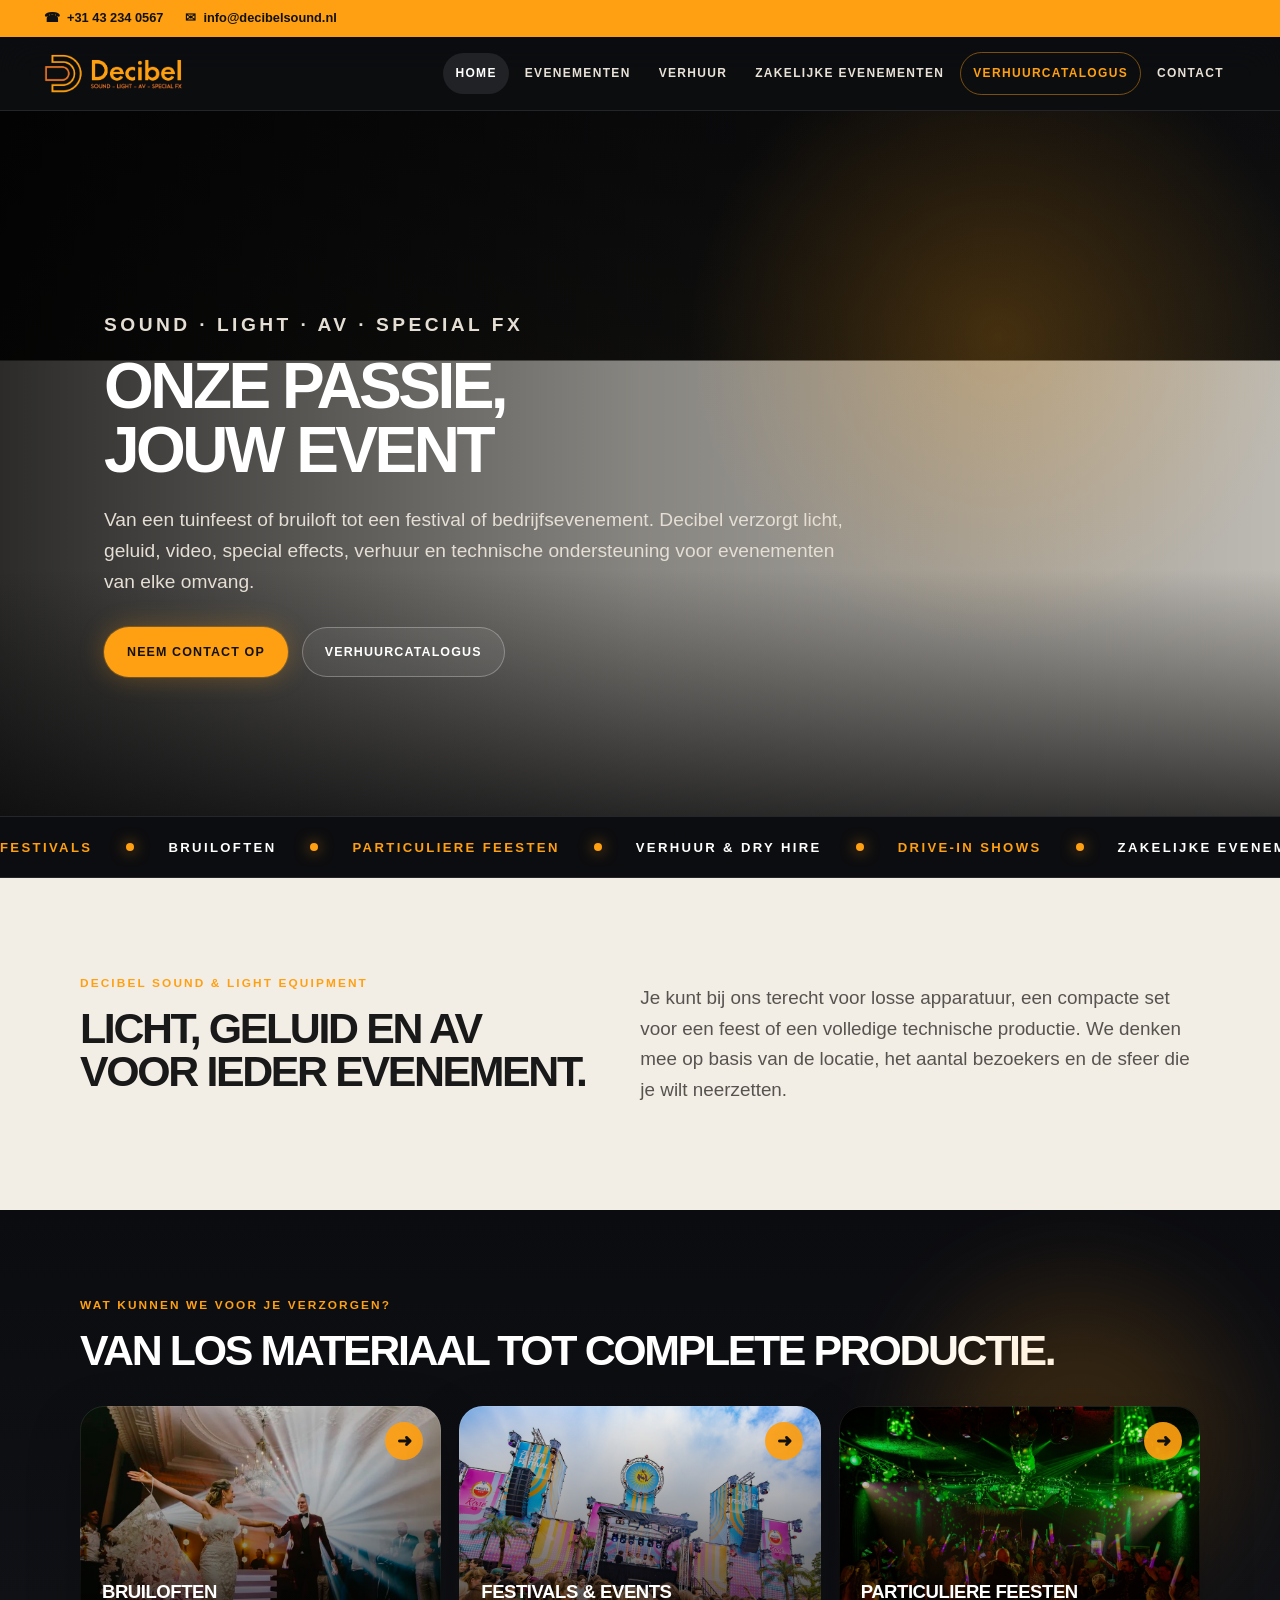
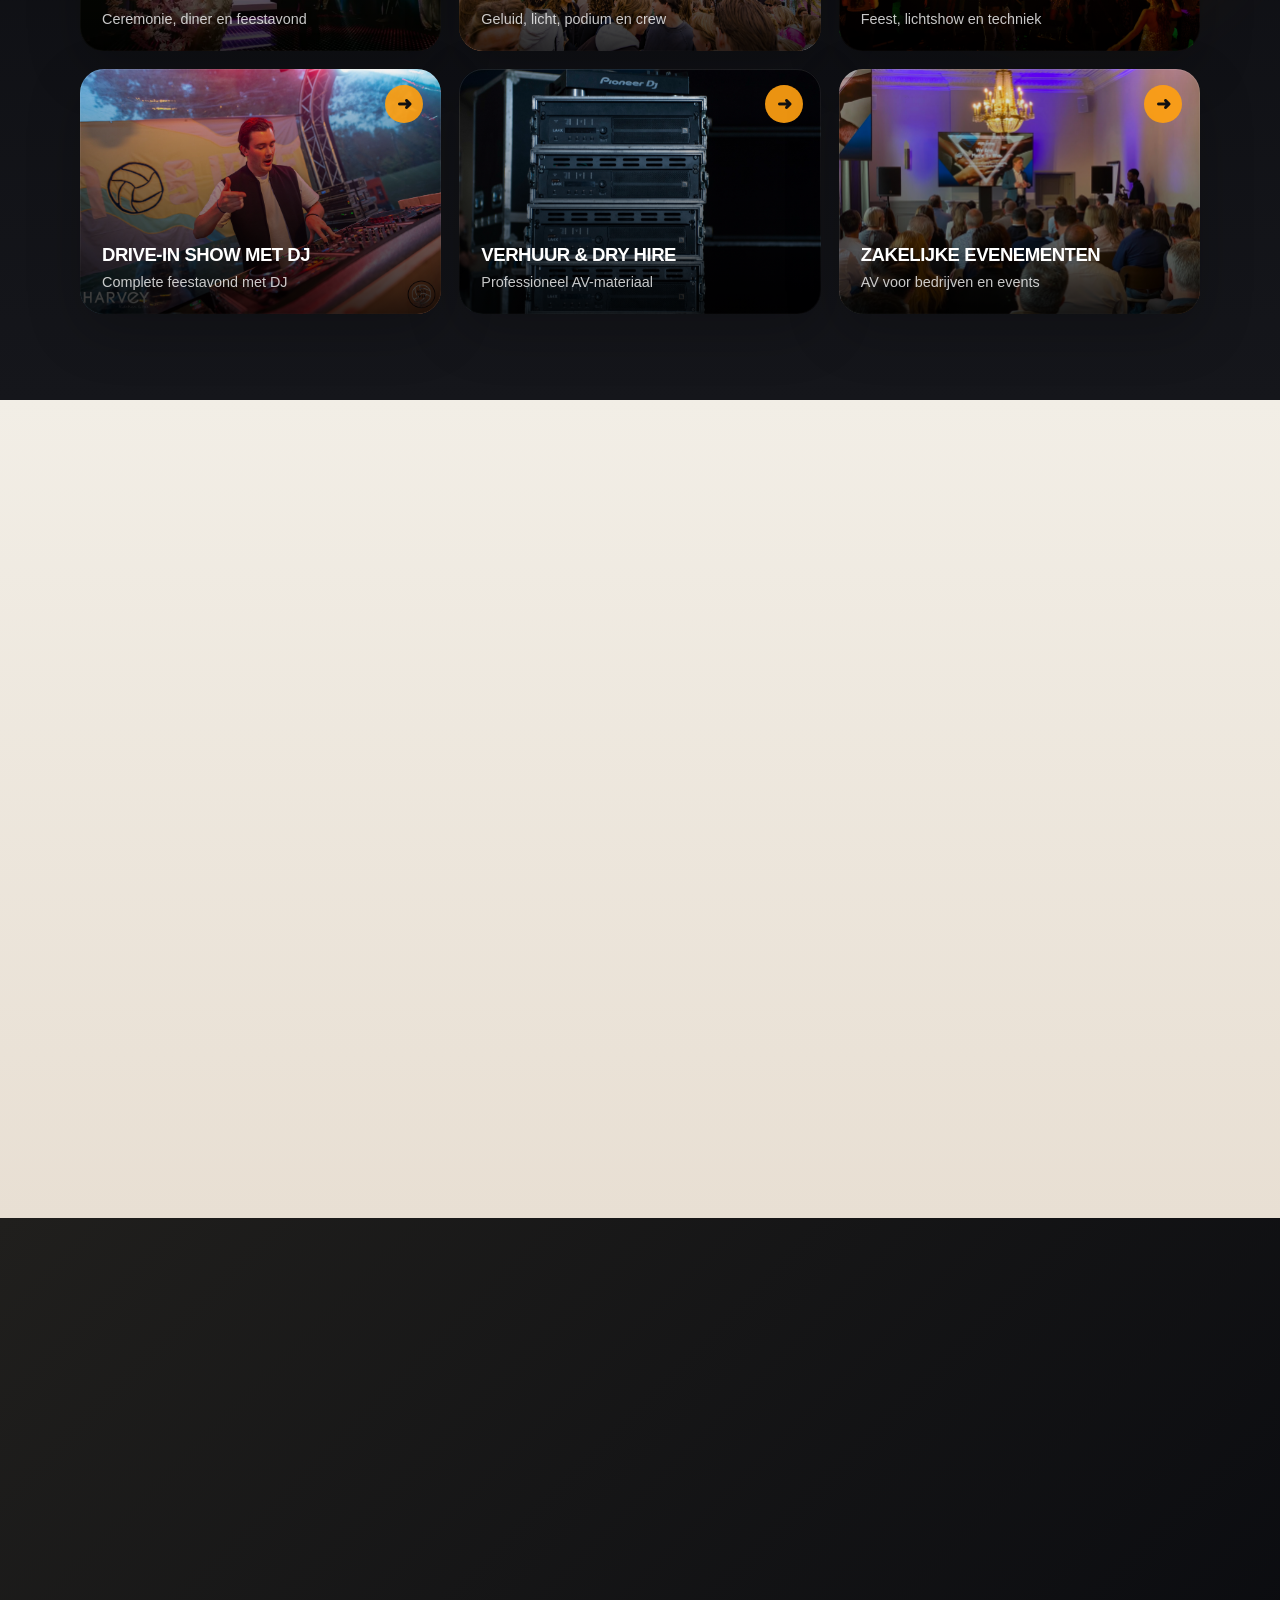
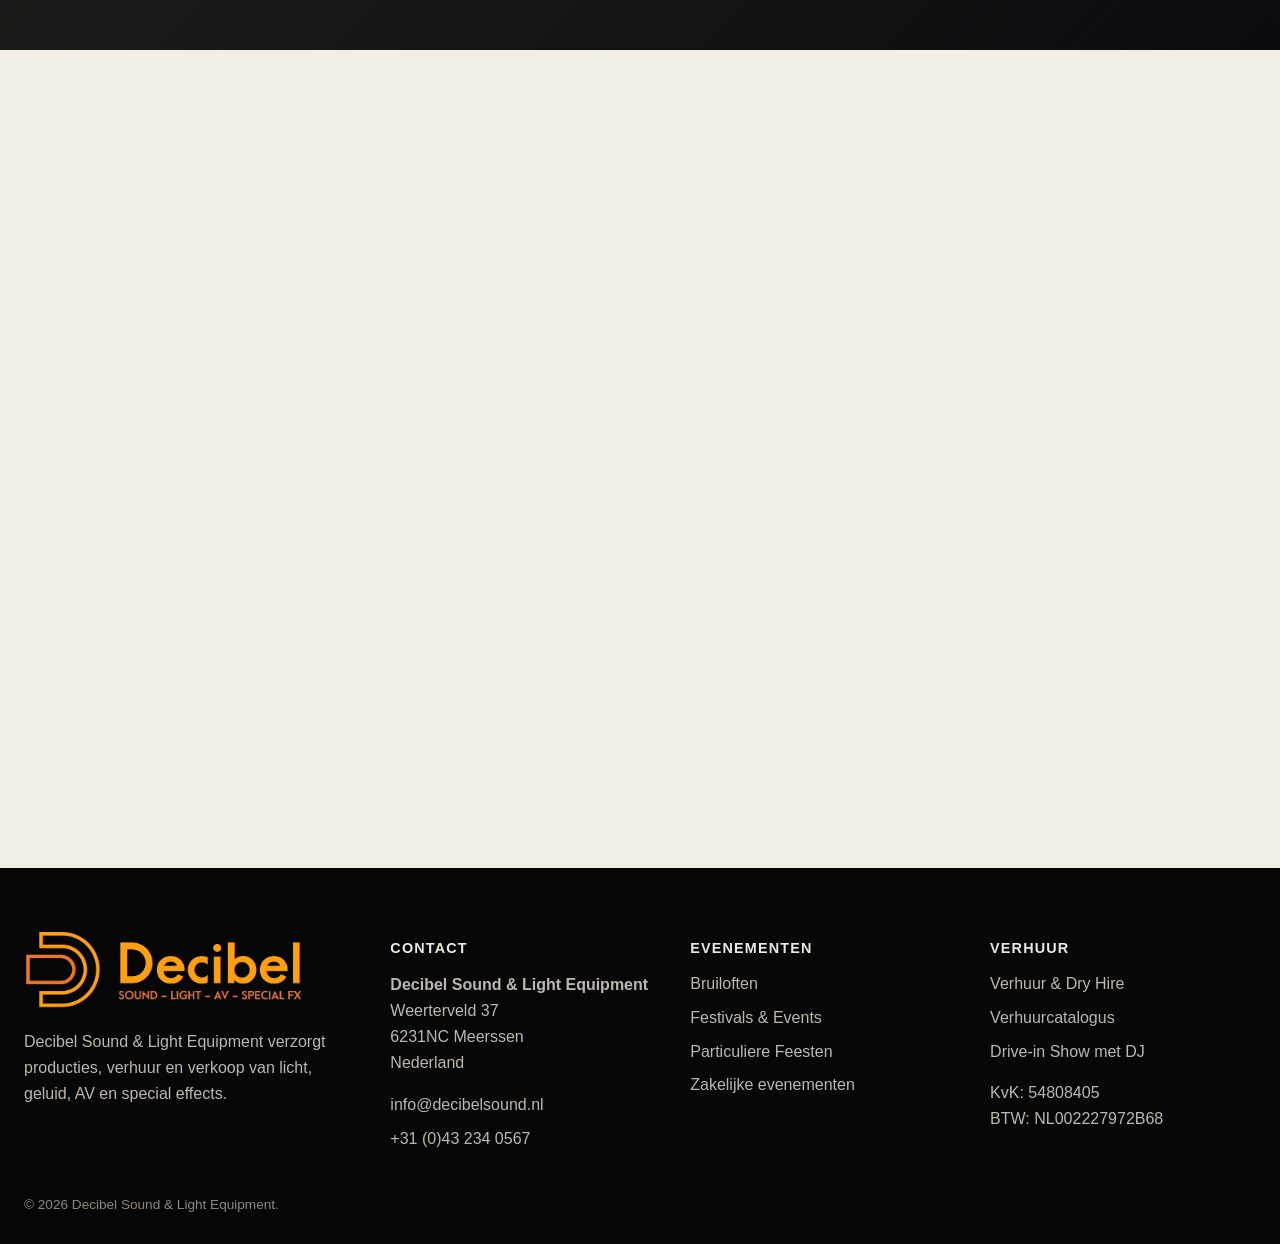
==== index.html @ 5e5b0d8e "Add files via upload" ====
<!doctype html><html lang="nl"><head><meta charset="utf-8"><meta name="viewport" content="width=device-width, initial-scale=1"><title>Decibel Sound & Light Equipment | Licht, geluid & events</title><meta name="description" content="Licht, geluid, AV, verhuur en special effects voor festivals, bruiloften en evenementen in Limburg."><link rel="icon" href="favicon.ico" sizes="any"><link rel="icon" type="image/png" sizes="32x32" href="favicon-32x32.png"><link rel="apple-touch-icon" sizes="180x180" href="apple-touch-icon.png"><link rel="stylesheet" href="style.css"></head><body><div class="topbar"><div><a href="tel:+31432340567" aria-label="Bel Decibel"><span aria-hidden="true">☎</span><span>+31 43 234 0567</span></a><a href="mailto:info@decibelsound.nl" aria-label="Mail Decibel"><span aria-hidden="true">✉</span><span>info@decibelsound.nl</span></a></div></div><header class="nav"><div class="nav-inner"><a class="brand" href="index.html"><img src="assets/decibel-logo.png" alt="Decibel Sound & Light Equipment"></a><button class="mobile-toggle" aria-label="Menu">Menu</button><nav class="menu"><a class="active" href="index.html">Home</a><div class="drop"><button class="dropbtn">Evenementen</button><div class="dropdown"><a href="bruiloften.html">Bruiloften</a><a href="festivals-events.html">Festivals & Events</a><a href="particuliere-feesten.html">Particuliere Feesten</a><a href="drive-in-show-met-dj.html">Drive-in Show met DJ</a></div></div><a class="" href="verhuur.html">Verhuur</a><a href="https://decibelcorporate.nl/">Zakelijke evenementen</a><a class="catalog-link" href="verhuurcatalogus.html">Verhuurcatalogus</a><a class="" href="contact.html">Contact</a></nav></div></header><main><section class="hero" style="--hero:url('https://static.wixstatic.com/media/d2bfa4_7c4964d571e242ed88d4030052ed0861~mv2.jpg/v1/fill/w_1600,h_1000,al_c,q_85/d2bfa4_7c4964d571e242ed88d4030052ed0861~mv2.jpg')"><div class="hero-inner reveal"><p class="eyebrow">Sound · Light · AV · Special FX</p><h1>Onze passie,<br>jouw event</h1><p>Van een tuinfeest of bruiloft tot een festival of bedrijfsevenement. Decibel verzorgt licht, geluid, video, special effects, verhuur en technische ondersteuning voor evenementen van elke omvang.</p><div class="cta-row"><a class="btn glow" href="contact.html#contactformulier">Neem contact op</a><a class="btn ghost" href="verhuurcatalogus.html">Verhuurcatalogus</a></div></div></section>
<div class="ticker"><div class="ticker-track"><div class="ticker-group"><span>Festivals</span><span>Bruiloften</span><span>Particuliere feesten</span><span>Verhuur & Dry Hire</span><span>Drive-in shows</span><span>Zakelijke evenementen</span><span>Special FX</span><span>Festivals</span><span>Bruiloften</span><span>Particuliere feesten</span></div><div class="ticker-group" aria-hidden="true"><span>Festivals</span><span>Bruiloften</span><span>Particuliere feesten</span><span>Verhuur & Dry Hire</span><span>Drive-in shows</span><span>Zakelijke evenementen</span><span>Special FX</span><span>Festivals</span><span>Bruiloften</span><span>Particuliere feesten</span></div></div></div>
<section class="section intro-section"><div class="wrap split reveal"><div><p class="kicker">Decibel Sound & Light Equipment</p><h2>Licht, geluid en AV voor ieder evenement.</h2></div><div><p class="lead">Je kunt bij ons terecht voor losse apparatuur, een compacte set voor een feest of een volledige technische productie. We denken mee op basis van de locatie, het aantal bezoekers en de sfeer die je wilt neerzetten.</p></div></div></section>
<section class="section dark-panel"><div class="ambient-orb orb-a"></div><div class="wrap"><p class="kicker reveal">Wat kunnen we voor je verzorgen?</p><h2 class="reveal">Van los materiaal tot complete productie.</h2><div class="image-card-grid">
<a class="image-nav-card reveal" href="bruiloften.html" style="--img:url('assets/card-bruiloften.jpeg')"><span>Bruiloften</span><small>Ceremonie, diner en feestavond</small></a>
<a class="image-nav-card reveal" href="festivals-events.html" style="--img:url('assets/card-festivals.jpg')"><span>Festivals & Events</span><small>Geluid, licht, podium en crew</small></a>
<a class="image-nav-card reveal" href="particuliere-feesten.html" style="--img:url('assets/card-particulier.jpg')"><span>Particuliere feesten</span><small>Feest, lichtshow en techniek</small></a>
<a class="image-nav-card reveal" href="drive-in-show-met-dj.html" style="--img:url('assets/card-drivein.jpeg')"><span>Drive-in show met DJ</span><small>Complete feestavond met DJ</small></a>
<a class="image-nav-card reveal" href="verhuur.html" style="--img:url('assets/card-verhuur.jpg')"><span>Verhuur & Dry Hire</span><small>Professioneel AV-materiaal</small></a>
<a class="image-nav-card reveal" href="https://decibelcorporate.nl/" style="--img:url('assets/card-corporate.jpeg')"><span>Zakelijke evenementen</span><small>AV voor bedrijven en events</small></a>
</div></div></section>
<section class="section brand-section"><div class="wrap reveal"><p class="kicker">Professionele apparatuur</p><h2>Professioneel materiaal van vertrouwde merken.</h2><p class="brand-intro">We werken met apparatuur van merken die zich dagelijks bewijzen in verhuur, liveproducties en evenementen. Betrouwbaar materiaal, netjes onderhouden en afgestemd op de toepassing.</p><div class="logo-cloud">
<div class="brand-logo tier-1"><img src="assets/logo-lacoustics.svg" alt="L-Acoustics"></div>
<div class="brand-logo tier-1"><img src="assets/logo-shure-clean.png" alt="Shure"></div>
<div class="brand-logo tier-1"><img src="assets/logo-midas-clean.png" alt="Midas"></div>
<div class="brand-logo tier-1"><img src="assets/logo-ma-clean.png" alt="MA Lighting"></div>
<div class="brand-logo tier-1"><img src="assets/logo-claypaky-clean.png" alt="Clay Paky"></div>
<div class="brand-logo tier-1"><img src="assets/logo-pioneer-clean.png" alt="Pioneer DJ"></div>
<div class="brand-logo"><img src="assets/logo-sennheiser-clean.png" alt="Sennheiser"></div>
<div class="brand-logo"><img src="assets/logo-qsc-clean.png" alt="QSC"></div>
<div class="brand-logo"><img src="assets/logo-rgblink-clean.png" alt="RGBlink"></div>
<div class="brand-logo"><img src="assets/logo-infinity-clean.png" alt="Infinity"></div>
<div class="brand-logo"><img src="assets/logo-prolyte-clean.png" alt="Prolyte"></div>
<div class="brand-logo"><img src="assets/logo-neutrik-clean.png" alt="Neutrik"></div>
<div class="brand-logo"><img src="assets/logo-km-clean.png" alt="König & Meyer"></div>
<div class="brand-logo"><img src="assets/logo-guil-clean.png" alt="GUIL"></div>
<div class="brand-logo"><img src="assets/logo-verity-clean.png" alt="Verity Audio"></div>
<div class="brand-logo"><img src="assets/logo-dpa-clean.png" alt="DPA Microphones"></div>
</div></div></section>
<section class="section catalogue-band" id="catalogus"><div class="wrap catalogue-card reveal"><div><p class="kicker">Verhuurcatalogus</p><h2>Bekijk ons volledige assortiment.</h2><p>In onze verhuurcatalogus vind je een overzicht van onze apparatuur. Zoek gericht naar het materiaal dat je nodig hebt of neem contact met ons op voor advies en beschikbaarheid.</p></div><a class="btn glow" href="verhuurcatalogus.html">Naar de catalogus</a></div></section>
<section class="section faq-home-section"><div class="wrap"><p class="kicker reveal">Veelgestelde vragen</p><h2 class="reveal">Snel duidelijk.</h2><div class="faq reveal"><details><summary>Leveren jullie alleen materiaal of ook complete producties?</summary><p>Allebei. Je kunt losse apparatuur huren, maar we verzorgen ook complete producties inclusief transport, opbouw, afbouw en technici.</p></details><details><summary>Doen jullie ook zakelijke evenementen?</summary><p>Ja. Voor congressen, bedrijfsevents, presentaties en beurzen verwijzen we via de navigatie direct door naar Decibel Corporate.</p></details><details><summary>Kan ik ook een offerte krijgen voor een kleiner feest?</summary><p>Ja. Van kleine privéfeesten tot grotere festivals: we denken mee op basis van locatie, aantal gasten, sfeer en budget.</p></details></div></div></section>
<section class="section cta-dark"><div class="wrap cta-inner reveal"><div><h2>Binnenkort een event?</h2><p>Neem vrijblijvend contact op, dan bespreken we samen uw ideeën.</p></div><a class="btn glow" href="contact.html#contactformulier">Offerte aanvragen</a></div></section></main><footer class="footer"><div class="footer-grid"><div><img src="assets/decibel-logo.png" alt="Decibel" class="footer-logo"><p>Decibel Sound & Light Equipment verzorgt producties, verhuur en verkoop van licht, geluid, AV en special effects.</p></div><div><h3>Contact</h3><p><strong>Decibel Sound & Light Equipment</strong><br>Weerterveld 37<br>6231NC Meerssen<br>Nederland</p><a href="mailto:info@decibelsound.nl">info@decibelsound.nl</a><a href="tel:+31432340567">+31 (0)43 234 0567</a></div><div><h3>Evenementen</h3><a href="bruiloften.html">Bruiloften</a><a href="festivals-events.html">Festivals & Events</a><a href="particuliere-feesten.html">Particuliere Feesten</a><a href="https://decibelcorporate.nl/">Zakelijke evenementen</a></div><div><h3>Verhuur</h3><a href="verhuur.html">Verhuur & Dry Hire</a><a href="verhuurcatalogus.html">Verhuurcatalogus</a><a href="drive-in-show-met-dj.html">Drive-in Show met DJ</a><p>KvK: 54808405<br>BTW: NL002227972B68</p></div></div><div class="footer-bottom">© 2026 Decibel Sound & Light Equipment.</div></footer><script src="script.js"></script></body></html>
---- style.css ----
:root{--orange:#ffa012;--dark:#07080b;--dark2:#111217;--panel:#17191f;--ink:#f7f4ee;--text:#191919;--muted:#b9b3aa;--muted-dark:#57534f;--paper:#f2eee6;--warm:#e8dfd3;--white:#fff;--line:rgba(255,255,255,.12);--line-dark:rgba(0,0,0,.12);--max:1120px;--wide:1240px;--radius:26px;--shadow:0 28px 80px rgba(0,0,0,.28);--font:Futura,"Avenir Next",Montserrat,Arial,sans-serif}*{box-sizing:border-box}html{scroll-behavior:smooth}body{margin:0;font-family:var(--font);font-size:16px;line-height:1.62;background:linear-gradient(180deg,#0b0c10 0,#191816 360px,#f2eee6 361px);color:var(--text);-webkit-font-smoothing:antialiased}a{color:inherit;text-decoration:none}img{max-width:100%;display:block}svg{width:24px;height:24px;fill:none;stroke:currentColor;stroke-width:1.9;stroke-linecap:round;stroke-linejoin:round}.topbar{background:var(--orange);color:#111;font-family:var(--font);font-size:.8rem}.topbar>div{max-width:var(--wide);margin:auto;padding:8px 24px;display:flex;justify-content:flex-start;align-items:center;gap:22px}.topbar a{display:inline-flex;align-items:center;gap:7px;color:#111;font-weight:700}.topbar a:hover{text-decoration:underline}.nav{position:sticky;top:0;z-index:50;background:rgba(12,13,16,.86);backdrop-filter:blur(18px);border-bottom:1px solid rgba(255,255,255,.1)}.nav-inner{max-width:var(--wide);margin:auto;padding:15px 24px;display:flex;align-items:center;justify-content:space-between;gap:22px}.brand img{height:42px;width:auto}.menu{display:flex;align-items:center;gap:4px}.menu a,.dropbtn{font-family:var(--font);font-size:.75rem;text-transform:uppercase;letter-spacing:.11em;font-weight:800;color:#e9e2d8;padding:11px 12px;border-radius:999px;background:transparent;border:0;cursor:pointer}.menu a:hover,.menu a.active,.drop:hover .dropbtn{background:rgba(255,255,255,.09);color:#fff}.catalog-link{border:1px solid rgba(255,160,18,.45)!important;color:var(--orange)!important}.drop{position:relative}.dropdown{position:absolute;top:44px;right:0;min-width:260px;padding:10px;background:#101116;border:1px solid rgba(255,255,255,.12);border-radius:18px;box-shadow:var(--shadow);opacity:0;visibility:hidden;transform:translateY(8px);transition:.22s ease}.drop:hover .dropdown{opacity:1;visibility:visible;transform:translateY(0)}.dropdown a{display:block;text-transform:none;letter-spacing:0;font-size:.95rem;color:#f7f4ee}.mobile-toggle{display:none}.hero,.page-hero{position:relative;color:#fff;background:linear-gradient(90deg,rgba(0,0,0,.82),rgba(0,0,0,.44),rgba(0,0,0,.22)),var(--hero);background-size:cover;background-position:center;overflow:hidden}.hero{min-height:705px;display:flex;align-items:end}.page-hero{padding:168px 24px 100px}.hero:after,.page-hero:after{content:"";position:absolute;inset:0;background:radial-gradient(circle at 78% 32%,rgba(255,160,18,.22),transparent 28%),linear-gradient(180deg,transparent 65%,rgba(8,8,9,.76));pointer-events:none}.hero-inner{position:relative;z-index:2;max-width:var(--max);width:100%;margin:auto;padding:145px 24px 86px}.page-hero .hero-inner{padding:0}.eyebrow,.kicker{margin:0 0 14px;color:var(--orange);font-weight:900;text-transform:uppercase;letter-spacing:.18em;font-size:.74rem}.hero h1,.page-hero h1,h2{margin:0 0 22px;line-height:.96;letter-spacing:-.055em;text-transform:uppercase}.hero h1,.page-hero h1{font-size:clamp(3.2rem,7.4vw,6.4rem);max-width:920px}.hero p,.page-hero p{font-size:clamp(1.05rem,1.5vw,1.3rem);max-width:760px;color:#e4ded4}.lead{font-size:1.18rem;color:var(--muted-dark)}h2{font-size:clamp(2.1rem,4.4vw,4.4rem)}h3{line-height:1.1;letter-spacing:-.03em}.cta-row{display:flex;gap:14px;flex-wrap:wrap;margin-top:30px}.btn{position:relative;display:inline-flex;align-items:center;justify-content:center;gap:10px;min-height:50px;padding:0 22px;border-radius:999px;background:var(--orange);color:#111;font-weight:900;font-size:.78rem;text-transform:uppercase;letter-spacing:.09em;border:1px solid transparent;transition:.25s ease;overflow:hidden}.btn:hover{transform:translateY(-2px)}.btn.ghost{background:rgba(255,255,255,.07);color:#fff;border-color:rgba(255,255,255,.28)}.btn.glow{box-shadow:0 0 0 1px rgba(255,160,18,.24),0 0 26px rgba(255,160,18,.28);animation:buttonPulse 3.4s ease-in-out infinite}.btn.glow:before{content:"";position:absolute;inset:-3px;background:linear-gradient(100deg,transparent,rgba(255,255,255,.58),transparent);transform:translateX(-120%);animation:shine 3.8s ease-in-out infinite}.btn.glow>*{position:relative}@keyframes buttonPulse{0%,100%{box-shadow:0 0 0 1px rgba(255,160,18,.25),0 0 22px rgba(255,160,18,.24)}50%{box-shadow:0 0 0 1px rgba(255,160,18,.55),0 0 44px rgba(255,160,18,.48)}}@keyframes shine{0%,35%{transform:translateX(-130%)}60%,100%{transform:translateX(130%)}}.ticker{height:62px;background:#0c0d10;border-block:1px solid rgba(255,255,255,.1);overflow:hidden;display:flex;align-items:center}.ticker-track{display:flex;align-items:center;width:max-content;white-space:nowrap;animation:ticker 40s linear infinite}.ticker-group{display:flex;align-items:center;gap:34px;padding-right:34px}.ticker-track span{display:inline-flex;align-items:center;font-size:.82rem;text-transform:uppercase;letter-spacing:.18em;font-weight:900;color:var(--orange)}.ticker-track span:nth-child(even){color:#fff}.ticker-track span:after{content:"";display:inline-block;width:8px;height:8px;border-radius:50%;background:var(--orange);margin-left:34px;box-shadow:0 0 15px rgba(255,160,18,.75)}@keyframes ticker{to{transform:translateX(-50%)}}.section{padding:86px 24px;position:relative}.wrap{max-width:var(--max);margin:auto}.split{display:grid;grid-template-columns:minmax(0,.95fr) minmax(0,1.05fr);gap:54px;align-items:center}.intro-section{background:var(--paper)}.dark-panel{background:linear-gradient(180deg,#0b0c10,#15161b);color:#fff;overflow:hidden}.dark-panel p:not(.kicker){color:#d4cdc2}.service-grid{display:grid;grid-template-columns:repeat(4,1fr);gap:18px;margin-top:34px}.light-grid{grid-template-columns:repeat(3,1fr)}.icon-card{position:relative;background:rgba(255,255,255,.065);border:1px solid rgba(255,255,255,.12);border-radius:22px;padding:24px;min-height:220px;overflow:hidden;transition:.25s ease}.light-grid .icon-card{background:#fff;color:#171717;border-color:var(--line-dark)}.icon-card:before{content:"";position:absolute;inset:auto 18px 0 18px;height:2px;background:linear-gradient(90deg,transparent,var(--orange),transparent);opacity:.55;transform:translateX(-75%);animation:cardLine 5s ease-in-out infinite}.icon-card:hover{transform:translateY(-5px);border-color:rgba(255,160,18,.42)}@keyframes cardLine{0%,100%{transform:translateX(-85%);opacity:.2}50%{transform:translateX(85%);opacity:.8}}.icon-badge{width:52px;height:52px;border-radius:16px;background:rgba(255,160,18,.12);border:1px solid rgba(255,160,18,.36);display:flex;align-items:center;justify-content:center;color:var(--orange);margin-bottom:22px}.icon-card h3{margin:0 0 12px;font-size:1.22rem;text-transform:uppercase}.icon-card p{margin:0;color:#d6cec3}.light-grid .icon-card p{color:#555}.media-copy{display:grid;grid-template-columns:1fr 1fr;gap:48px;align-items:center}.media-stack{display:grid;grid-template-columns:1fr 1fr;gap:16px}.media-stack img{height:420px;width:100%;object-fit:cover;border-radius:24px;box-shadow:0 18px 50px rgba(0,0,0,.18)}.media-stack img:nth-child(2){margin-top:54px}.pillrow{display:flex;flex-wrap:wrap;gap:10px;margin-top:24px}.media-copy .pillrow{display:grid;grid-template-columns:repeat(3,minmax(0,1fr));width:100%;max-width:620px;column-gap:12px;row-gap:12px}.pillrow span{background:#151515;color:#fff;border:1px solid rgba(255,160,18,.22);border-radius:999px;min-height:42px;padding:9px 18px;font-weight:800;font-size:.8rem;text-transform:uppercase;letter-spacing:.08em;display:flex;align-items:center;justify-content:center;text-align:center;white-space:nowrap}.catalogue-band{background:linear-gradient(135deg,#201f1d,#0b0c10);color:#fff}.catalogue-card{position:relative;overflow:hidden;border:1px solid rgba(255,255,255,.12);border-radius:32px;background:linear-gradient(135deg,rgba(255,255,255,.08),rgba(255,255,255,.03));padding:46px;display:flex;justify-content:space-between;gap:30px;align-items:center}.catalogue-card:after{content:"";position:absolute;right:-100px;top:-100px;width:280px;height:280px;border-radius:50%;background:var(--orange);filter:blur(20px);opacity:.18;animation:orb 7s ease-in-out infinite}.catalogue-card p{color:#d4cdc2;max-width:700px}.catalogue-card .btn{min-width:220px;padding-inline:28px;white-space:nowrap;flex-shrink:0}.content-card{background:#fff;border:1px solid var(--line-dark);border-radius:26px;padding:34px;box-shadow:0 15px 45px rgba(0,0,0,.08)}.two-col{display:grid;grid-template-columns:1fr 1fr;gap:24px}.faq details{background:#fff;border:1px solid var(--line-dark);border-radius:18px;margin:12px 0;padding:18px 22px;box-shadow:0 10px 28px rgba(0,0,0,.05);transition:.2s}.faq details[open]{border-color:rgba(255,160,18,.45);box-shadow:0 16px 38px rgba(0,0,0,.1)}.faq summary{cursor:pointer;font-weight:900;text-transform:uppercase;letter-spacing:.04em;list-style:none}.faq summary::-webkit-details-marker{display:none}.faq summary:after{content:"+";float:right;color:var(--orange);font-size:1.35rem;line-height:1}.faq details[open] summary:after{content:"–"}.faq p{margin:14px 0 0;color:#555}.cta-dark{background:linear-gradient(135deg,#f2eee6,#e5dccf);color:#111;border-top:1px solid rgba(0,0,0,.08);border-bottom:8px solid var(--orange)}.cta-inner{display:flex;align-items:center;justify-content:space-between;gap:28px}.cta-inner p{color:#37342f}.ambient-orb{position:absolute;width:300px;height:300px;border-radius:50%;background:var(--orange);filter:blur(55px);opacity:.16;animation:orb 8s ease-in-out infinite}.orb-a{right:4%;top:10%}.orb-b{left:-80px;bottom:-80px}@keyframes orb{0%,100%{transform:translate(0,0) scale(1)}50%{transform:translate(24px,-18px) scale(1.15)}}.footer{background:#060607;color:#efe8dc;padding:58px 24px 28px}.footer-grid{max-width:var(--wide);margin:auto;display:grid;grid-template-columns:1.25fr 1fr 1fr 1fr;gap:34px}.footer-logo{height:46px;margin-bottom:18px}.footer p,.footer a{color:#bfb7ac}.footer a{display:block;margin:8px 0}.footer h3{text-transform:uppercase;letter-spacing:.08em;font-size:.9rem}.footer-bottom{max-width:var(--wide);margin:34px auto 0;color:#8f877e;font-size:.85rem}.reveal{opacity:0;transform:translateY(22px);transition:.75s cubic-bezier(.2,.8,.2,1)}.reveal.visible{opacity:1;transform:none}@media(max-width:980px){.topbar{display:none}.mobile-toggle{display:block;background:var(--orange);border:0;border-radius:999px;padding:10px 14px;font-weight:900}.menu{display:none;position:absolute;left:14px;right:14px;top:74px;background:#101116;border:1px solid rgba(255,255,255,.12);border-radius:22px;padding:12px;box-shadow:var(--shadow);flex-direction:column;align-items:stretch}.menu.open{display:flex}.drop .dropdown{position:static;opacity:1;visibility:visible;transform:none;box-shadow:none;border:0;padding:0;background:transparent}.hero{min-height:620px}.split,.media-copy,.two-col{grid-template-columns:1fr}.service-grid,.light-grid{grid-template-columns:1fr}.media-stack{grid-template-columns:1fr}.media-stack img,.media-stack img:nth-child(2){height:270px;margin-top:0}.catalogue-card,.cta-inner{display:block}.catalogue-card .btn,.cta-inner .btn{margin-top:20px}.media-copy .pillrow{grid-template-columns:1fr 1fr;max-width:none}.pillrow span{white-space:normal}.footer-grid{grid-template-columns:1fr}.hero h1,.page-hero h1{font-size:clamp(2.6rem,13vw,4.5rem)}.section{padding:64px 18px}.nav-inner{padding:14px}.brand img{height:36px}}


/* v6.6 homepage image navigation + brand cloud */
.image-card-grid{display:grid;grid-template-columns:repeat(3,minmax(0,1fr));gap:18px;margin-top:34px}.image-nav-card{position:relative;min-height:245px;border-radius:24px;overflow:hidden;border:1px solid rgba(255,255,255,.14);background:var(--img) center/cover no-repeat;box-shadow:0 18px 54px rgba(0,0,0,.22);display:flex;flex-direction:column;justify-content:flex-end;padding:22px;color:#fff;transition:transform .28s ease,border-color .28s ease,box-shadow .28s ease}.image-nav-card:before{content:"";position:absolute;inset:0;background:linear-gradient(180deg,rgba(0,0,0,.08),rgba(0,0,0,.32) 38%,rgba(0,0,0,.82));z-index:0}.image-nav-card:after{content:"→";position:absolute;right:18px;top:16px;width:38px;height:38px;border-radius:999px;background:rgba(255,160,18,.92);color:#111;display:flex;align-items:center;justify-content:center;font-weight:900;z-index:1;transform:translateX(2px);transition:.28s ease}.image-nav-card span,.image-nav-card small{position:relative;z-index:1}.image-nav-card span{font-size:1.16rem;line-height:1.05;text-transform:uppercase;letter-spacing:-.025em;font-weight:900;max-width:78%}.image-nav-card small{margin-top:8px;color:rgba(255,255,255,.78);font-size:.9rem;line-height:1.35}.image-nav-card:hover{transform:translateY(-5px);border-color:rgba(255,160,18,.62);box-shadow:0 24px 70px rgba(0,0,0,.34),0 0 36px rgba(255,160,18,.22)}.image-nav-card:hover:after{transform:translateX(0) scale(1.06)}
.brand-section{background:linear-gradient(180deg,#f2eee6,#e7ded1);color:#171717}.brand-intro{max-width:720px;margin:0 0 34px;color:#514d47}.logo-cloud{display:grid;grid-template-columns:repeat(6,minmax(0,1fr));gap:14px;align-items:center}.brand-logo{min-height:92px;border-radius:18px;background:rgba(255,255,255,.56);border:1px solid rgba(0,0,0,.08);display:flex;align-items:center;justify-content:center;padding:18px;transition:.22s ease;box-shadow:0 10px 28px rgba(0,0,0,.04)}.brand-logo.tier-1{min-height:108px}.brand-logo img{max-width:100%;max-height:54px;width:auto;height:auto;object-fit:contain;filter:saturate(.9);mix-blend-mode:multiply}.brand-logo.tier-1 img{max-height:62px}.brand-logo:hover{transform:translateY(-3px);border-color:rgba(255,160,18,.42);box-shadow:0 18px 44px rgba(0,0,0,.09),0 0 30px rgba(255,160,18,.14)}
@media(max-width:980px){.image-card-grid{grid-template-columns:1fr 1fr}.logo-cloud{grid-template-columns:repeat(3,minmax(0,1fr))}.brand-logo,.brand-logo.tier-1{min-height:82px}.brand-logo img,.brand-logo.tier-1 img{max-height:48px}}
@media(max-width:620px){.image-card-grid{grid-template-columns:1fr}.logo-cloud{grid-template-columns:repeat(2,minmax(0,1fr))}.image-nav-card{min-height:220px}.brand-logo{padding:14px}}

/* Verhuur */
.rental-copy{max-width:900px}
.rental-copy h2,.rental-options h2,.rental-process h2,.rental-faq h2{max-width:920px}
.rental-copy-columns{display:grid;grid-template-columns:1fr 1fr;gap:46px;margin-top:34px}
.rental-copy-columns p{margin:0;color:#4f4a44}
.rental-text-grid{display:grid;grid-template-columns:repeat(3,1fr);gap:40px;margin-top:48px}
.rental-text-grid article{padding-top:22px;border-top:2px solid rgba(255,160,18,.7)}
.rental-text-grid h3{margin:0 0 14px;text-transform:uppercase;font-size:1.2rem}
.rental-text-grid p{margin:0}
.rental-process{background:#f8f4ed}
.rental-steps{display:grid;grid-template-columns:repeat(3,1fr);gap:38px;margin-top:46px}
.rental-steps article{position:relative;padding-left:58px}
.rental-steps span{position:absolute;left:0;top:-5px;width:42px;height:42px;border-radius:50%;display:flex;align-items:center;justify-content:center;background:var(--orange);font-weight:900}
.rental-steps h3{margin:0 0 12px;text-transform:uppercase;font-size:1.12rem}
.rental-steps p{margin:0;color:#555}
.catalogue-actions{display:flex;flex-direction:column;gap:12px;position:relative;z-index:1}
.catalogue-actions .btn{margin:0}
.catalogue-coming-soon{min-height:720px;padding:150px 24px 110px;display:flex;align-items:center;color:#fff;background:radial-gradient(circle at 78% 35%,rgba(255,160,18,.22),transparent 27%),linear-gradient(135deg,#17191f,#07080b)}
.catalogue-coming-inner{width:100%;max-width:var(--max);margin:auto}
.catalogue-coming-inner h1{max-width:850px;margin:0 0 24px;font-size:clamp(2.25rem,4.6vw,4.35rem);line-height:1;letter-spacing:-.05em;text-transform:uppercase}
.catalogue-coming-inner>p:not(.eyebrow){max-width:760px;color:#d9d1c6;font-size:clamp(1.05rem,1.5vw,1.3rem)}
@media(max-width:980px){
  .rental-copy-columns,.rental-text-grid,.rental-steps{grid-template-columns:1fr}
  .rental-copy-columns{gap:18px}
  .rental-text-grid{gap:34px}
  .catalogue-actions{align-items:flex-start;margin-top:22px}
  .catalogue-coming-soon{min-height:620px;padding:110px 18px 80px}
}

/* v6.7 refinements: quieter headings, floating CTA, playful brand cloud */
.hero h1,.page-hero h1{font-size:clamp(2.85rem,6.25vw,5.45rem);line-height:1;}
h2{font-size:clamp(1.72rem,3.35vw,3.35rem);line-height:1;}
.content-card h2{font-size:clamp(1.55rem,2.6vw,2.45rem);}
.faq h2,.faq + h2{font-size:clamp(1.55rem,2.75vw,2.7rem);}
.icon-card h3{font-size:1.08rem;}
.footer h3{font-size:.9rem;}

.cta-dark{background:#060607;color:#111;border-top:0;border-bottom:0;padding:72px 24px 0;}
.cta-dark .cta-inner{background:var(--orange);border-radius:34px;padding:42px 46px;box-shadow:0 28px 80px rgba(0,0,0,.35),0 0 0 1px rgba(255,160,18,.28);position:relative;overflow:hidden;}
.cta-dark .cta-inner:after{content:"";position:absolute;inset:-80px -120px auto auto;width:260px;height:260px;border-radius:50%;background:rgba(255,255,255,.28);filter:blur(34px);pointer-events:none;}
.cta-dark h2{margin-bottom:14px;color:#111;}
.cta-dark .cta-inner p{color:#21170a;margin:0;}
.cta-dark .btn{background:#090a0d;color:#fff;border-color:rgba(0,0,0,.18);box-shadow:0 16px 38px rgba(0,0,0,.22);}
.cta-dark .btn.glow{animation:none;}
.cta-dark .btn.glow:before{background:linear-gradient(100deg,transparent,rgba(255,160,18,.38),transparent);}

.brand-section{background:linear-gradient(180deg,#f2eee6 0%,#e8dfd3 100%);overflow:hidden;}
.brand-section .wrap{position:relative;}
.logo-cloud{display:flex;flex-wrap:wrap;justify-content:center;align-items:center;gap:18px 34px;max-width:980px;margin:34px auto 0;padding:28px 10px 14px;}
.brand-logo,.brand-logo.tier-1{background:transparent;border:0;box-shadow:none;min-height:auto;border-radius:0;padding:8px 12px;flex:0 1 auto;animation:brandFloat 7.5s ease-in-out infinite;}
.brand-logo img{max-height:42px;max-width:145px;filter:saturate(.9) contrast(1.05);mix-blend-mode:multiply;opacity:.82;transition:.25s ease;}
.brand-logo.tier-1 img{max-height:54px;max-width:180px;}
.brand-logo:hover{transform:translateY(-6px) scale(1.04)!important;box-shadow:none;border-color:transparent;}
.brand-logo:hover img{opacity:1;filter:saturate(1.05) contrast(1.08) drop-shadow(0 0 15px rgba(255,160,18,.28));}
.brand-logo:nth-child(1){transform:translate(-8px,2px) rotate(-1.5deg);animation-delay:-.4s;}
.brand-logo:nth-child(2){transform:translate(10px,-8px) rotate(.8deg);animation-delay:-1.2s;}
.brand-logo:nth-child(3){transform:translate(-4px,12px) rotate(-.7deg);animation-delay:-2s;}
.brand-logo:nth-child(4){transform:translate(14px,5px) rotate(1.2deg);animation-delay:-2.8s;}
.brand-logo:nth-child(5){transform:translate(-12px,-5px) rotate(-.6deg);animation-delay:-3.6s;}
.brand-logo:nth-child(6){transform:translate(4px,13px) rotate(.7deg);animation-delay:-4.4s;}
.brand-logo:nth-child(7){transform:translate(16px,-2px) rotate(-1deg);animation-delay:-5.2s;}
.brand-logo:nth-child(8){transform:translate(-15px,10px) rotate(1.4deg);animation-delay:-6s;}
.brand-logo:nth-child(9){transform:translate(6px,-10px) rotate(-.9deg);animation-delay:-6.8s;}
.brand-logo:nth-child(10){transform:translate(-6px,6px) rotate(.9deg);animation-delay:-7.6s;}
.brand-logo:nth-child(11){transform:translate(13px,0) rotate(-1.1deg);animation-delay:-8.4s;}
.brand-logo:nth-child(12){transform:translate(-10px,-9px) rotate(.6deg);animation-delay:-9.2s;}
.brand-logo:nth-child(13){transform:translate(3px,11px) rotate(-.5deg);animation-delay:-10s;}
.brand-logo:nth-child(14){transform:translate(-18px,1px) rotate(1deg);animation-delay:-10.8s;}
.brand-logo:nth-child(15){transform:translate(12px,-4px) rotate(-.8deg);animation-delay:-11.6s;}
.brand-logo:nth-child(16){transform:translate(-2px,8px) rotate(.7deg);animation-delay:-12.4s;}
@keyframes brandFloat{0%,100%{margin-top:0}50%{margin-top:-8px}}

@media(max-width:980px){
  h2{font-size:clamp(1.65rem,6vw,2.85rem)}
  .hero h1,.page-hero h1{font-size:clamp(2.45rem,11vw,4.25rem)}
  .cta-dark{padding:56px 18px 0;}
  .cta-dark .cta-inner{padding:34px 28px;}
  .logo-cloud{gap:14px 22px;}
  .brand-logo img,.brand-logo.tier-1 img{max-height:40px;max-width:140px;}
}
@media(max-width:620px){
  .logo-cloud{display:grid;grid-template-columns:repeat(2,minmax(0,1fr));gap:18px 10px;}
  .brand-logo,.brand-logo.tier-1{transform:none!important;justify-content:center;}
  .brand-logo img,.brand-logo.tier-1 img{max-height:34px;max-width:130px;}
}

/* v6.8 refinements: smoother logo cloud + CTA background fix */
.cta-dark{background:#f2eee6!important;color:#111;border-top:0;border-bottom:0;padding:72px 24px 0;}
.logo-cloud{max-width:1080px;gap:20px 42px;padding:36px 6px 24px;}
.brand-logo,.brand-logo.tier-1{
  --x:0px;--y:0px;--r:0deg;--s:1;
  transform:translate(var(--x),var(--y)) rotate(var(--r)) scale(var(--s));
  will-change:transform;
  animation:brandFloatSmooth 4.8s ease-in-out infinite;
  transition:transform .18s cubic-bezier(.2,.8,.2,1);
}
.brand-logo img{
  max-height:50px;
  max-width:175px;
  filter:saturate(.98) contrast(1.08) drop-shadow(0 8px 18px rgba(0,0,0,.08));
  mix-blend-mode:multiply;
  opacity:.88;
  transition:opacity .18s ease,filter .18s ease;
}
.brand-logo.tier-1 img{max-height:72px;max-width:225px;}
.brand-logo:hover{
  transform:translate(var(--x),calc(var(--y) - 7px)) rotate(var(--r)) scale(calc(var(--s) * 1.08))!important;
}
.brand-logo:hover img{opacity:1;filter:saturate(1.08) contrast(1.12) drop-shadow(0 0 16px rgba(255,160,18,.34));}
.brand-logo:nth-child(1){--x:-22px;--y:4px;--r:-2.4deg;--s:1.24;animation-delay:-.2s;}
.brand-logo:nth-child(2){--x:18px;--y:-16px;--r:1.6deg;--s:1.15;animation-delay:-.7s;}
.brand-logo:nth-child(3){--x:-10px;--y:22px;--r:-1.3deg;--s:1.08;animation-delay:-1.1s;}
.brand-logo:nth-child(4){--x:27px;--y:8px;--r:2deg;--s:1.2;animation-delay:-1.6s;}
.brand-logo:nth-child(5){--x:-26px;--y:-12px;--r:-1.7deg;--s:1.1;animation-delay:-2.0s;}
.brand-logo:nth-child(6){--x:9px;--y:24px;--r:1.4deg;--s:1.16;animation-delay:-2.5s;}
.brand-logo:nth-child(7){--x:35px;--y:-7px;--r:-1.8deg;--s:1.02;animation-delay:-2.9s;}
.brand-logo:nth-child(8){--x:-34px;--y:20px;--r:2.2deg;--s:.92;animation-delay:-3.3s;}
.brand-logo:nth-child(9){--x:13px;--y:-23px;--r:-1.6deg;--s:1.03;animation-delay:-3.7s;}
.brand-logo:nth-child(10){--x:-17px;--y:12px;--r:1.8deg;--s:.98;animation-delay:-4.1s;}
.brand-logo:nth-child(11){--x:29px;--y:1px;--r:-2deg;--s:1.04;animation-delay:-4.5s;}
.brand-logo:nth-child(12){--x:-23px;--y:-18px;--r:1.2deg;--s:.94;animation-delay:-4.9s;}
.brand-logo:nth-child(13){--x:6px;--y:24px;--r:-1.1deg;--s:.88;animation-delay:-5.3s;}
.brand-logo:nth-child(14){--x:-39px;--y:2px;--r:2.1deg;--s:.9;animation-delay:-5.7s;}
.brand-logo:nth-child(15){--x:24px;--y:-10px;--r:-1.5deg;--s:.92;animation-delay:-6.1s;}
.brand-logo:nth-child(16){--x:-5px;--y:17px;--r:1.3deg;--s:.96;animation-delay:-6.5s;}
@keyframes brandFloatSmooth{
  0%,100%{transform:translate(var(--x),var(--y)) rotate(var(--r)) scale(var(--s));}
  50%{transform:translate(var(--x),calc(var(--y) - 10px)) rotate(var(--r)) scale(var(--s));}
}
@media(max-width:980px){
  .logo-cloud{gap:16px 24px;}
  .brand-logo,.brand-logo.tier-1{--x:0px!important;--y:0px!important;--r:0deg!important;--s:1!important;}
  .brand-logo img,.brand-logo.tier-1 img{max-height:44px;max-width:150px;}
}
@media(max-width:620px){
  .logo-cloud{display:grid;grid-template-columns:repeat(2,minmax(0,1fr));gap:20px 12px;}
  .brand-logo,.brand-logo.tier-1{justify-content:center;}
  .brand-logo img,.brand-logo.tier-1 img{max-height:36px;max-width:135px;}
}
.brand-logo:hover,.brand-logo.tier-1:hover{animation:none;}


/* v6.9 refinements: CTA spacing, card overlay cleanup, arrow centering */
.cta-dark{
  background:#f2eee6!important;
  padding:88px 24px 104px!important;
  margin:0!important;
}
.cta-dark .cta-inner{
  margin:0 auto;
}
.image-nav-card{
  border:0!important;
  outline:1px solid rgba(255,255,255,.10);
  outline-offset:-1px;
  isolation:isolate;
  background-clip:padding-box;
}
.image-nav-card:before{
  inset:-1px!important;
  border-radius:inherit;
  background:linear-gradient(180deg,rgba(0,0,0,.04),rgba(0,0,0,.34) 42%,rgba(0,0,0,.82))!important;
  pointer-events:none;
}
.image-nav-card:after{
  content:"➜"!important;
  display:grid!important;
  place-items:center!important;
  font-size:18px!important;
  line-height:1!important;
  font-weight:900!important;
  letter-spacing:-.06em;
  text-indent:0!important;
  transform:none!important;
}
.image-nav-card:hover:after{
  transform:scale(1.06)!important;
}
@media(max-width:620px){
  .cta-dark{padding:64px 18px 76px!important;}
}

/* v6.10 copy and spacing refinements */
.faq-home-section{padding-bottom:48px;}
.brand-intro{max-width:980px;}
@media(max-width:620px){.faq-home-section{padding-bottom:38px;}}

/* v6.12 bruiloften page refinements */
body:has(.page-hero[style*="hero-bruiloften-upscaled"]) .page-hero{background-position:center 42%;}
body:has(.page-hero[style*="hero-bruiloften-upscaled"]) .media-copy p:not(.kicker){font-size:1rem;line-height:1.62;color:#3f3b36;}
.brochure-card{position:relative;overflow:hidden;padding:44px 48px;background:linear-gradient(135deg,#fff,#f7f2ea);}
.brochure-card:after{content:"";position:absolute;right:-90px;top:-90px;width:240px;height:240px;border-radius:50%;background:var(--orange);filter:blur(42px);opacity:.16;pointer-events:none;}
.brochure-card h2,.brochure-card p,.brochure-card a{position:relative;z-index:1;}
.brochure-card p:not(.kicker){max-width:760px;color:#3f3b36;}
.brochure-card .btn{margin-top:18px;}
@media(max-width:980px){.brochure-card{padding:34px 28px}}

/* v6.13 bruiloften fine-tuning */
body:has(.page-hero[style*="hero-bruiloften-upscaled"]) .page-hero{
  background-position:center 66%;
}
body:has(.page-hero[style*="hero-bruiloften-upscaled"]) .media-copy{
  grid-template-columns:minmax(0,1.08fr) minmax(0,.92fr);
}
body:has(.page-hero[style*="hero-bruiloften-upscaled"]) .media-copy p:not(.kicker){
  font-family:var(--font);
  font-size:1rem;
  font-weight:400;
  line-height:1.62;
  color:#3f3b36;
  max-width:680px;
}
body:has(.page-hero[style*="hero-bruiloften-upscaled"]) .media-copy h2{
  max-width:760px;
}
body:has(.page-hero[style*="hero-bruiloften-upscaled"]) .brochure-card h2{
  font-size:clamp(1.95rem,3.3vw,3.45rem);
  line-height:1.05;
}
body:has(.page-hero[style*="hero-bruiloften-upscaled"]) .cta-dark h2{
  font-size:clamp(1.85rem,3vw,3.15rem);
  line-height:1.05;
}
@media(max-width:980px){
  body:has(.page-hero[style*="hero-bruiloften-upscaled"]) .media-copy{grid-template-columns:1fr;}
}

/* v6.14 bruiloften corrections */
body:has(.page-hero[style*="hero-bruiloften-upscaled"]) .page-hero{
  background-position:center 62%!important;
}
body:has(.page-hero[style*="hero-bruiloften-upscaled"]) .brochure-card h2{
  font-size:clamp(1.65rem,2.75vw,2.55rem)!important;
  line-height:1.08!important;
  max-width:940px;
}
body:has(.page-hero[style*="hero-bruiloften-upscaled"]) .brochure-card p:not(.kicker){
  max-width:980px!important;
  width:100%;
}
body:has(.page-hero[style*="hero-bruiloften-upscaled"]) .media-copy p:not(.kicker){
  max-width:none!important;
}

/* v6.16 festivals page */
.festival-page .page-hero{
  background-position:center 48%;
}
.festival-page .media-copy{
  grid-template-columns:minmax(0,1.08fr) minmax(0,.92fr);
}
.festival-page .media-copy p:not(.kicker){
  font-family:var(--font);
  font-size:1rem;
  font-weight:400;
  line-height:1.62;
  color:#3f3b36;
  max-width:none;
}
.festival-page .media-copy h2{
  max-width:760px;
}
@media(max-width:980px){
  .festival-page .media-copy{grid-template-columns:1fr;}
}

/* v6.18 particuliere feesten */
.private-page{background:#f4efe7;color:#24211d}
.private-page h1,.private-page h2,.private-page h3{text-transform:none;letter-spacing:-.04em}
.private-page .kicker,.private-page .eyebrow{color:#d96f19}
.private-hero{min-height:690px;display:grid;grid-template-columns:minmax(0,1.12fr) minmax(460px,.88fr);background:#efe5d7;overflow:hidden}
.private-hero-copy{align-self:center;max-width:800px;margin-left:max(24px,calc((100vw - 1240px)/2));padding:88px 54px 88px 24px;position:relative;z-index:2}
.private-hero-copy:before{content:"";position:absolute;width:250px;height:250px;left:-110px;top:-60px;border-radius:50%;background:rgba(255,160,18,.14);filter:blur(2px);z-index:-1}
.private-hero h1{font-size:clamp(3rem,4.6vw,5.3rem);line-height:.98;margin:0 0 26px;max-width:790px}
.private-hero-copy>p:not(.eyebrow){font-size:1.15rem;line-height:1.65;color:#514a42;max-width:650px}
.private-hero-image{min-height:690px;background:linear-gradient(90deg,#efe5d7 0,rgba(239,229,215,.15) 15%,transparent 38%),url('assets/particulier-hero-tuinfeest.png') center/cover no-repeat;clip-path:polygon(8% 0,100% 0,100% 100%,0 100%)}
.private-text-link{display:inline-flex;align-items:center;gap:10px;min-height:50px;font-weight:900;color:#2e2924;border-bottom:2px solid rgba(217,111,25,.5)}
.private-text-link:hover{color:#b95710;border-color:#b95710}
.private-intro{background:#f9f6f0}
.private-intro-grid{display:grid;grid-template-columns:minmax(0,.95fr) minmax(420px,1.05fr);gap:70px;align-items:center}
.private-copy h2,.private-options h2,.private-process h2,.private-faq-section h2,.private-picture-copy h2{font-size:clamp(2.5rem,4.5vw,4.6rem);line-height:1.02}
.private-copy p{color:#514b43;max-width:680px;font-size:1rem;line-height:1.62;margin:0 0 18px}
.private-photo{margin:0;position:relative}
.private-photo:before{content:"";position:absolute;inset:24px -20px -20px 24px;border:2px solid rgba(217,111,25,.34);border-radius:34px}
.private-photo img{position:relative;width:100%;height:530px;object-fit:cover;border-radius:30px;box-shadow:0 24px 60px rgba(83,56,31,.18)}
.private-options{background:#e9dfd1}
.private-option-grid{display:grid;grid-template-columns:repeat(2,minmax(0,1fr));gap:20px;margin-top:42px}
.private-option-card{display:block;position:relative;background:rgba(255,255,255,.72);border:1px solid rgba(77,60,42,.12);border-radius:28px;padding:30px 32px;min-height:245px;transition:transform .25s ease,box-shadow .25s ease,border-color .25s ease}
.private-option-card:hover{transform:translateY(-4px);box-shadow:0 18px 45px rgba(70,48,28,.12);border-color:rgba(217,111,25,.4)}
.private-option-card h3{font-size:1.65rem;margin:0 0 13px}
.private-option-card p{color:#595148;margin:0;max-width:500px}
.private-dj-card{background:#24211e;color:#fff;border-color:#24211e}
.private-dj-card p{color:#d9d0c7}
.private-card-link{display:inline-flex;gap:8px;align-items:center;color:#ffac36;font-weight:900;margin-top:20px}
.private-picture-band{position:relative;min-height:620px;display:flex;align-items:end;overflow:hidden;background:#1e1c19}
.private-picture-band:after{content:"";position:absolute;inset:0;background:linear-gradient(90deg,rgba(22,19,16,.92) 0,rgba(22,19,16,.62) 38%,rgba(22,19,16,.06) 70%),linear-gradient(0deg,rgba(16,14,12,.5),transparent 50%)}
.private-picture-band img{position:absolute;inset:0;width:100%;height:100%;object-fit:cover;object-position:center}
.private-picture-copy{position:relative;z-index:2;color:#fff;max-width:700px;margin-left:max(24px,calc((100vw - 1120px)/2));padding:80px 24px 76px 0}
.private-picture-copy h2{margin-bottom:0;text-shadow:0 3px 24px rgba(0,0,0,.4)}
.private-process{background:#f9f6f0}
.private-process-head{max-width:700px}
.private-steps{display:grid;grid-template-columns:repeat(3,1fr);gap:28px;margin-top:42px}
.private-step{border-top:2px solid rgba(217,111,25,.45);padding-top:26px}
.private-step strong{display:flex;width:44px;height:44px;border-radius:50%;align-items:center;justify-content:center;background:#f7a12d;color:#251c13;font-size:1.1rem;margin-bottom:28px}
.private-step h3{font-size:1.35rem;margin:0 0 12px}
.private-step p{color:#5a534b;margin:0}
.private-faq-section{background:#f4efe7}
.private-faq-section .faq details{background:#fffaf4;border-color:rgba(77,60,42,.13);box-shadow:0 8px 24px rgba(70,48,28,.05)}
.private-faq-section .faq summary{text-transform:none;letter-spacing:0;font-size:1.02rem}
.private-page .cta-dark h2{text-transform:uppercase;letter-spacing:-.055em}

@media(max-width:980px){
  .private-hero{grid-template-columns:1fr;min-height:auto}
  .private-hero-copy{max-width:none;margin:0;padding:72px 24px 54px}
  .private-hero-image{min-height:520px;clip-path:none;background-image:linear-gradient(180deg,#efe5d7 0,rgba(239,229,215,.05) 18%,transparent 38%),url('assets/particulier-hero-tuinfeest.png')}
  .private-intro-grid{grid-template-columns:1fr;gap:46px}
  .private-photo img{height:440px}
  .private-option-grid{grid-template-columns:1fr}
  .private-picture-band{min-height:520px}
  .private-picture-band:after{background:linear-gradient(0deg,rgba(22,19,16,.9) 0,rgba(22,19,16,.45) 58%,rgba(22,19,16,.06) 100%)}
  .private-picture-copy{margin:0;padding:60px 24px}
  .private-steps{grid-template-columns:1fr;gap:34px}
}
@media(max-width:620px){
  .private-hero h1{font-size:clamp(2.7rem,13vw,4.15rem)}
  .private-hero-copy>p:not(.eyebrow){font-size:1.02rem}
  .private-hero-copy .cta-row{align-items:flex-start;flex-direction:column}
  .private-hero-image{min-height:360px;background-position:66% center}
  .private-photo:before{inset:14px -8px -12px 14px}
  .private-photo img{height:310px}
  .private-option-card{padding:26px 24px;min-height:0}
  .private-picture-band{min-height:470px}
  .private-picture-band img{object-position:62% center}
}

/* v6.20 drive-in show */
.drivein-page{background:#f2eee6}
.drivein-hero{min-height:690px;display:flex;align-items:end;background-position:center 48%;padding:0 24px}
.drivein-hero:before{content:"";position:absolute;inset:0;background:linear-gradient(90deg,rgba(0,0,0,.9) 0,rgba(0,0,0,.66) 42%,rgba(0,0,0,.16) 76%),linear-gradient(0deg,rgba(0,0,0,.6),transparent 60%);z-index:1}
.drivein-hero:after{z-index:1}
.drivein-hero .hero-inner{padding:140px 0 92px;max-width:1120px}
.drivein-hero h1{font-size:clamp(3rem,5.6vw,5.4rem);max-width:760px}
.drivein-hero p:not(.eyebrow){max-width:700px}
.drivein-intro{background:#f2eee6;padding-bottom:36px}
.drivein-intro h2{max-width:820px;margin-bottom:0}
.drivein-profiles{background:#f2eee6;padding-top:20px}
.dj-profile{display:grid;grid-template-columns:minmax(280px,.78fr) minmax(0,1.22fr);gap:64px;align-items:center;padding:58px;background:#fff;border:1px solid var(--line-dark);border-radius:32px;box-shadow:0 22px 60px rgba(0,0,0,.09);margin-bottom:34px;overflow:hidden}
.dj-profile-reverse{grid-template-columns:minmax(0,1.22fr) minmax(280px,.78fr)}
.dj-profile-reverse .dj-profile-photo{order:2}
.dj-profile-reverse .dj-profile-copy{order:1}
.dj-profile-photo{align-self:stretch;min-height:430px;border-radius:24px;overflow:hidden;background:#0d0e11;position:relative}
.dj-profile-photo:after{content:"";position:absolute;inset:auto 0 0;height:36%;background:linear-gradient(0deg,rgba(255,160,18,.2),transparent);pointer-events:none}
.dj-profile-photo img{width:100%;height:100%;object-fit:cover;object-position:center top}
.dj-profile-copy h2{font-size:clamp(2.25rem,3.7vw,4rem);margin-bottom:26px}
.dj-profile-copy p{color:#49443e;margin:0 0 18px}
.dj-profile-copy blockquote{margin:28px 0 0;padding:24px 26px;border-left:4px solid var(--orange);background:#f4efe7;border-radius:0 18px 18px 0;color:#302c27;font-weight:700}
.drivein-page .cta-dark h2{font-size:clamp(1.85rem,3vw,3.15rem)}
.drivein-page .cta-dark .btn{display:inline-flex;align-items:center;justify-content:center;text-align:center;line-height:1;white-space:nowrap;flex-shrink:0}

@media(max-width:980px){
  .drivein-hero{min-height:620px;background-position:56% center}
  .drivein-hero .hero-inner{padding:120px 0 70px}
  .dj-profile,.dj-profile-reverse{grid-template-columns:1fr;gap:34px;padding:34px}
  .dj-profile-reverse .dj-profile-photo,.dj-profile-reverse .dj-profile-copy{order:initial}
  .dj-profile-photo{min-height:520px}
}
@media(max-width:620px){
  .drivein-hero{min-height:570px;padding:0 18px;background-position:59% center}
  .drivein-hero:before{background:linear-gradient(90deg,rgba(0,0,0,.86),rgba(0,0,0,.46)),linear-gradient(0deg,rgba(0,0,0,.7),transparent 65%)}
  .drivein-hero .hero-inner{padding:110px 0 60px}
  .drivein-hero h1{font-size:clamp(2.65rem,12vw,4rem)}
  .drivein-intro{padding-bottom:22px}
  .drivein-profiles{padding-top:12px}
  .dj-profile,.dj-profile-reverse{padding:22px;border-radius:24px;margin-bottom:24px}
  .dj-profile-photo{min-height:390px;border-radius:18px}
  .dj-profile-copy h2{font-size:clamp(2rem,10vw,3rem)}
  .dj-profile-copy blockquote{padding:20px;margin-top:22px}
}

/* v6.23 contact */
#contactformulier{scroll-margin-top:86px}
.contact-hero{background-position:center}
.contact-hero:after{background:linear-gradient(180deg,transparent 62%,rgba(8,8,9,.72))}
.contact-form-section{background:#f2eee6}
.contact-form-layout{display:grid;grid-template-columns:minmax(0,.72fr) minmax(0,1.28fr);gap:64px;align-items:start}
.contact-form-intro{position:sticky;top:120px}
.contact-form-intro h2{font-size:clamp(2.3rem,4.5vw,4.5rem)}
.contact-form-intro>p:last-child{max-width:480px;color:#514d47}
.contact-form{display:grid;grid-template-columns:1fr 1fr;gap:22px;background:#fff;border:1px solid var(--line-dark);border-radius:28px;padding:38px;box-shadow:0 18px 55px rgba(0,0,0,.09)}
.form-field{display:flex;flex-direction:column;gap:8px}
.form-field-wide{grid-column:1/-1}
.form-field label{font-size:.76rem;font-weight:900;text-transform:uppercase;letter-spacing:.09em}
.form-field input,.form-field textarea{width:100%;border:1px solid rgba(0,0,0,.2);border-radius:14px;background:#f7f3ed;color:#171717;font:inherit;padding:14px 16px;outline:none;transition:border-color .2s ease,box-shadow .2s ease,background .2s ease}
.form-field input{min-height:54px}
.form-field textarea{resize:vertical;min-height:180px}
.form-field input:focus,.form-field textarea:focus{border-color:var(--orange);background:#fff;box-shadow:0 0 0 4px rgba(255,160,18,.16)}
.form-honeypot{position:absolute!important;width:1px!important;height:1px!important;overflow:hidden!important;clip:rect(1px,1px,1px,1px)!important;white-space:nowrap!important}
.form-submit{display:flex;align-items:center;gap:18px;flex-wrap:wrap}
.form-submit .btn{font-family:var(--font);cursor:pointer}
.form-submit .btn:disabled{opacity:.58;cursor:wait;transform:none}
.form-status{margin:0;font-weight:800;color:#4b4741}
.form-status.is-success{color:#176b3a}
.form-status.is-error{color:#a12620}
.contact-blocks{background:#e8dfd3;padding-top:28px}
.contact-blocks address{font-style:normal;margin:0 0 22px;color:#3f3a34}
.contact-blocks .content-card h2{font-size:clamp(1.85rem,3vw,3rem)}

@media(max-width:980px){
  .contact-form-layout{grid-template-columns:1fr;gap:34px}
  .contact-form-intro{position:static}
}
@media(max-width:620px){
  .contact-hero{background-position:58% center}
  .contact-form{grid-template-columns:1fr;padding:24px 20px}
  .form-field{grid-column:1/-1}
  .form-submit{align-items:flex-start;flex-direction:column}
}

/* v6.24 launch refinements */
@media(min-width:981px){
  .topbar{position:sticky;top:0;z-index:51;transition:transform .28s ease}
  .topbar.is-hidden{transform:translateY(-100%)}
  .nav{top:35px;transition:top .28s ease}
  .topbar-hidden .nav{top:0}
}
.hero h1,.page-hero h1,.drivein-hero h1,.private-hero h1,.catalogue-coming-inner h1{font-size:clamp(2.65rem,5vw,4.35rem)}
.footer-logo{width:min(100%,280px);height:auto;margin-bottom:18px}
.contact-form-intro h2{font-size:clamp(1.8rem,3.1vw,3rem)}
.contact-form{grid-template-columns:1fr}
.contact-blocks .content-card h2{font-size:clamp(1.45rem,2vw,2rem);line-height:1.08;letter-spacing:-.035em}
@media(max-width:980px){
  .hero h1,.page-hero h1,.drivein-hero h1,.private-hero h1,.catalogue-coming-inner h1{font-size:clamp(2.2rem,9vw,3.5rem)}
}

/* v6.25 responsive launch refinements */
.hero,.page-hero,.drivein-hero,.private-hero-image{
  --parallax-y:0px;
  --hero-focus:50%;
  background-position:center calc(var(--hero-focus) + var(--parallax-y))!important;
}
body:has(.page-hero[style*="hero-bruiloften-upscaled"]) .page-hero{--hero-focus:62%;}
.festival-page .page-hero{--hero-focus:48%;}
.drivein-hero{--hero-focus:48%;}
.contact-hero{--hero-focus:50%;}
.private-hero-image{--hero-focus:50%;}

.brochure-card .btn{
  text-align:center;
  line-height:1.2;
}

.private-page h1,.private-page h2,.private-page h3{
  text-transform:uppercase;
  letter-spacing:-.045em;
}
.private-page .eyebrow,.private-page .kicker{
  color:var(--orange);
  text-transform:uppercase;
  letter-spacing:.18em;
  font-size:.74rem;
}
.private-intro .kicker{font-size:.66rem;}

@media(max-width:980px){
  .dropdown{
    margin:2px 8px 4px 18px;
    padding-left:12px!important;
    border-left:1px solid rgba(255,160,18,.5)!important;
    border-radius:0!important;
  }
  .dropdown a{
    padding:9px 12px 9px 18px;
    font-size:.88rem;
  }
}

@media(max-width:620px){
  .hero{
    min-height:535px;
    align-items:flex-end;
  }
  .hero-inner{padding:82px 18px 52px;}
  .page-hero{padding:104px 18px 62px;}
  .page-hero .hero-inner{padding:0;}
  .drivein-hero{min-height:530px;--hero-focus:59%;}
  .drivein-hero .hero-inner{padding:82px 0 50px;}
  .contact-hero{--hero-focus:58%;}
  .private-hero-copy{padding:52px 24px 44px;}
  .private-hero-image{--hero-focus:66%;}

  .hero .eyebrow{
    font-size:.58rem;
    letter-spacing:.11em;
    white-space:nowrap;
    margin-bottom:10px;
  }

  .ticker{height:38px;}
  .ticker-group{gap:18px;padding-right:18px;}
  .ticker-track span{
    font-size:.59rem;
    letter-spacing:.12em;
  }
  .ticker-track span:after{
    width:5px;
    height:5px;
    margin-left:18px;
    box-shadow:0 0 8px rgba(255,160,18,.65);
  }

  .intro-section{padding:42px 18px 44px;}
  .intro-section .split{gap:13px;}
  .intro-section .kicker{margin-bottom:9px;font-size:.64rem;}
  .intro-section h2{margin-bottom:7px;font-size:clamp(1.55rem,7.2vw,2.15rem);}
  .intro-section .lead{font-size:.94rem;line-height:1.52;margin:0;}

  .logo-cloud{
    display:flex;
    flex-wrap:wrap;
    justify-content:center;
    align-items:center;
    gap:18px 20px;
    padding:24px 0 12px;
  }
  .brand-logo,.brand-logo.tier-1{
    flex:0 1 27%;
    min-width:82px;
    max-width:128px;
    --r:0deg!important;
    --s:1!important;
    animation:brandFloatMobile 4.2s ease-in-out infinite;
  }
  .brand-logo:nth-child(3n+1){--x:-5px!important;--y:3px!important;}
  .brand-logo:nth-child(3n+2){--x:4px!important;--y:-5px!important;}
  .brand-logo:nth-child(3n){--x:2px!important;--y:6px!important;}
  .brand-logo img,.brand-logo.tier-1 img{max-height:34px;max-width:118px;}
  @keyframes brandFloatMobile{
    0%,100%{transform:translate(var(--x),var(--y)) scale(1);}
    50%{transform:translate(var(--x),calc(var(--y) - 7px)) scale(1.035);}
  }

  .media-stack{
    display:grid;
    grid-template-columns:1fr 1fr;
    grid-template-rows:205px 94px;
    gap:0;
    position:relative;
    padding:0 4px 10px;
    margin-top:4px;
  }
  .media-stack img,.media-stack img:nth-child(2){
    margin:0;
    width:100%;
    height:245px;
    border-radius:22px;
  }
  .media-stack img:first-child{
    grid-column:1 / -1;
    grid-row:1 / 3;
    width:82%;
    align-self:start;
    object-position:center;
  }
  .media-stack img:nth-child(2){
    grid-column:2;
    grid-row:2;
    width:88%;
    height:155px;
    justify-self:end;
    align-self:end;
    border:5px solid var(--paper);
    box-shadow:0 16px 34px rgba(0,0,0,.2);
    position:relative;
    z-index:2;
  }

  .footer-logo{width:170px;max-width:55%;margin-bottom:12px;}
  .faq details{padding:14px 16px;margin:9px 0;border-radius:15px;}
  .faq summary{font-size:.82rem;line-height:1.35;letter-spacing:.025em;padding-right:8px;}
  .faq summary:after{font-size:1.08rem;}
  .faq p{font-size:.9rem;line-height:1.5;margin-top:10px;}
  .faq h2,.faq + h2{font-size:clamp(1.4rem,6.5vw,2rem);}

  .brochure-card .btn{
    width:100%;
    white-space:normal;
    min-height:54px;
    padding:10px 18px;
  }

  .private-page .eyebrow,.private-page .kicker{font-size:.64rem;}
  .private-intro .kicker{font-size:.58rem;}
  .private-copy h2,.private-options h2,.private-process h2,.private-faq-section h2,.private-picture-copy h2{
    font-size:clamp(1.75rem,8vw,2.55rem);
  }
}
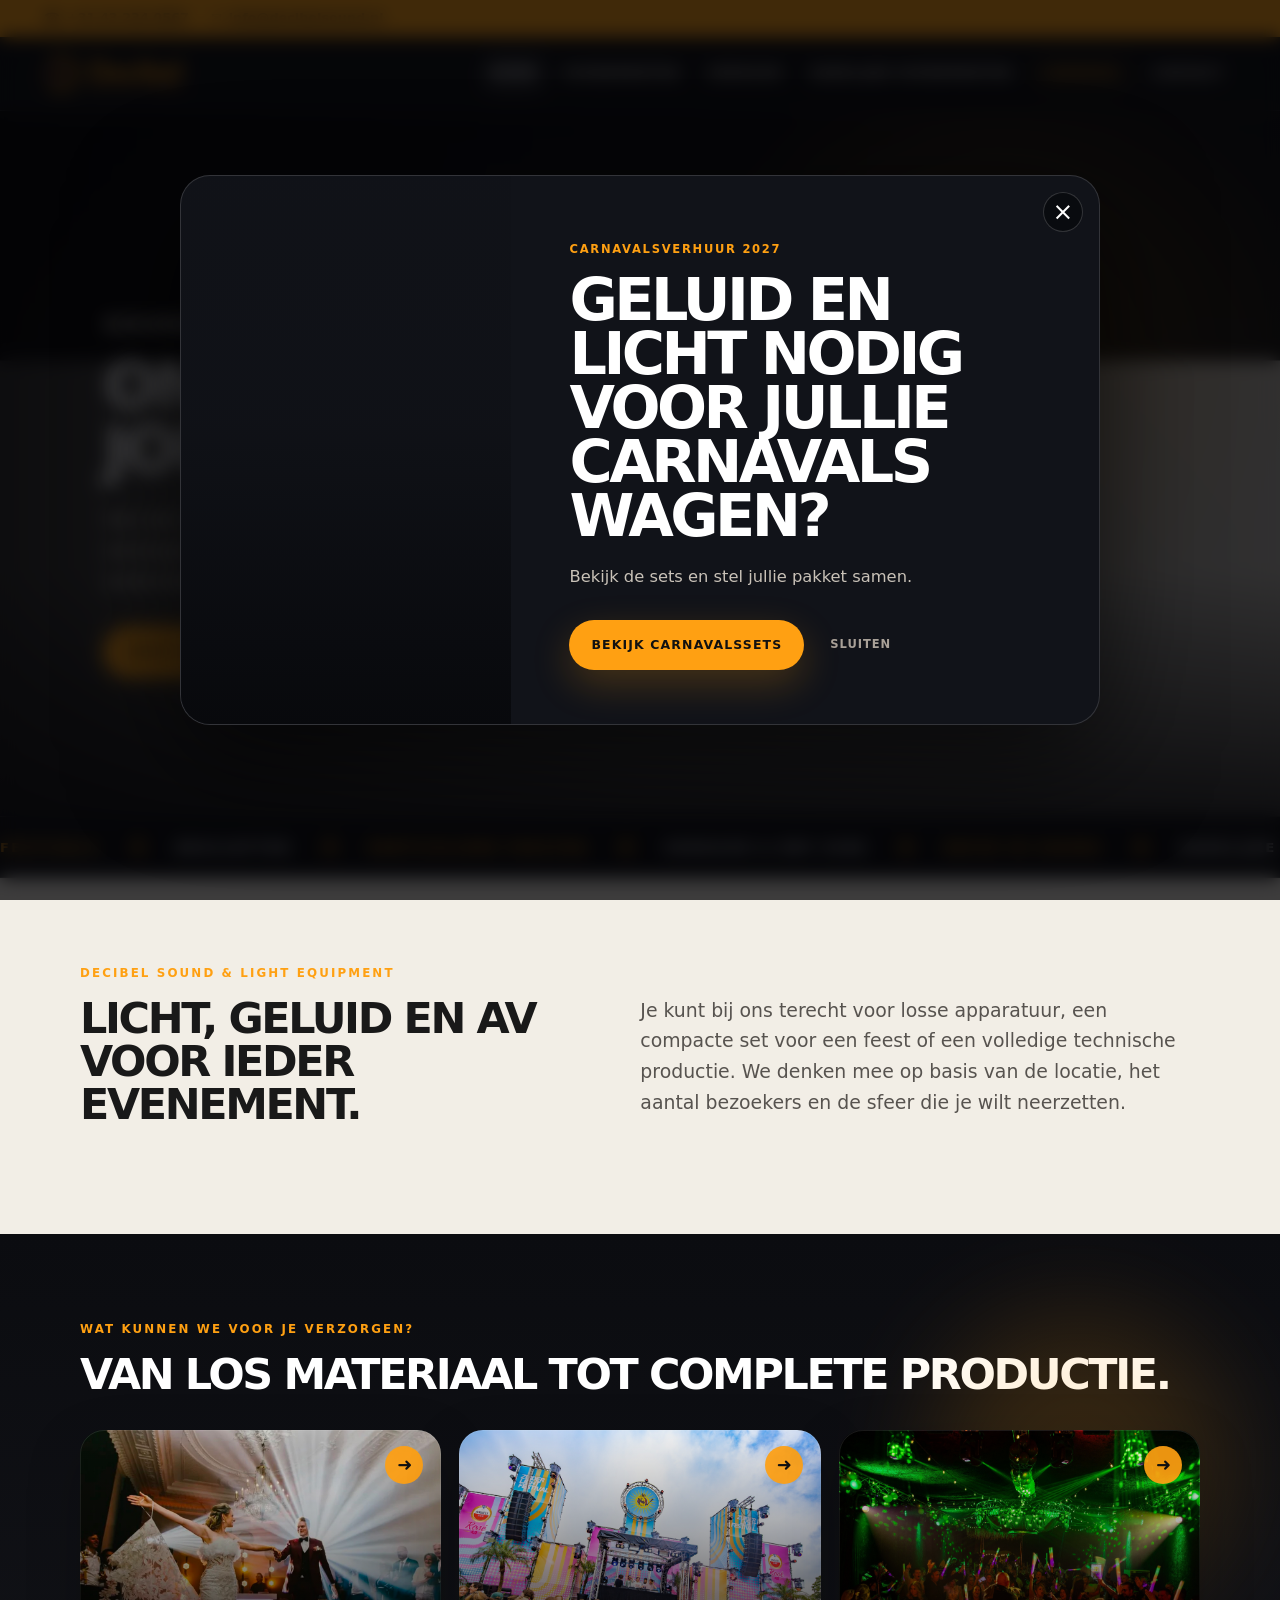
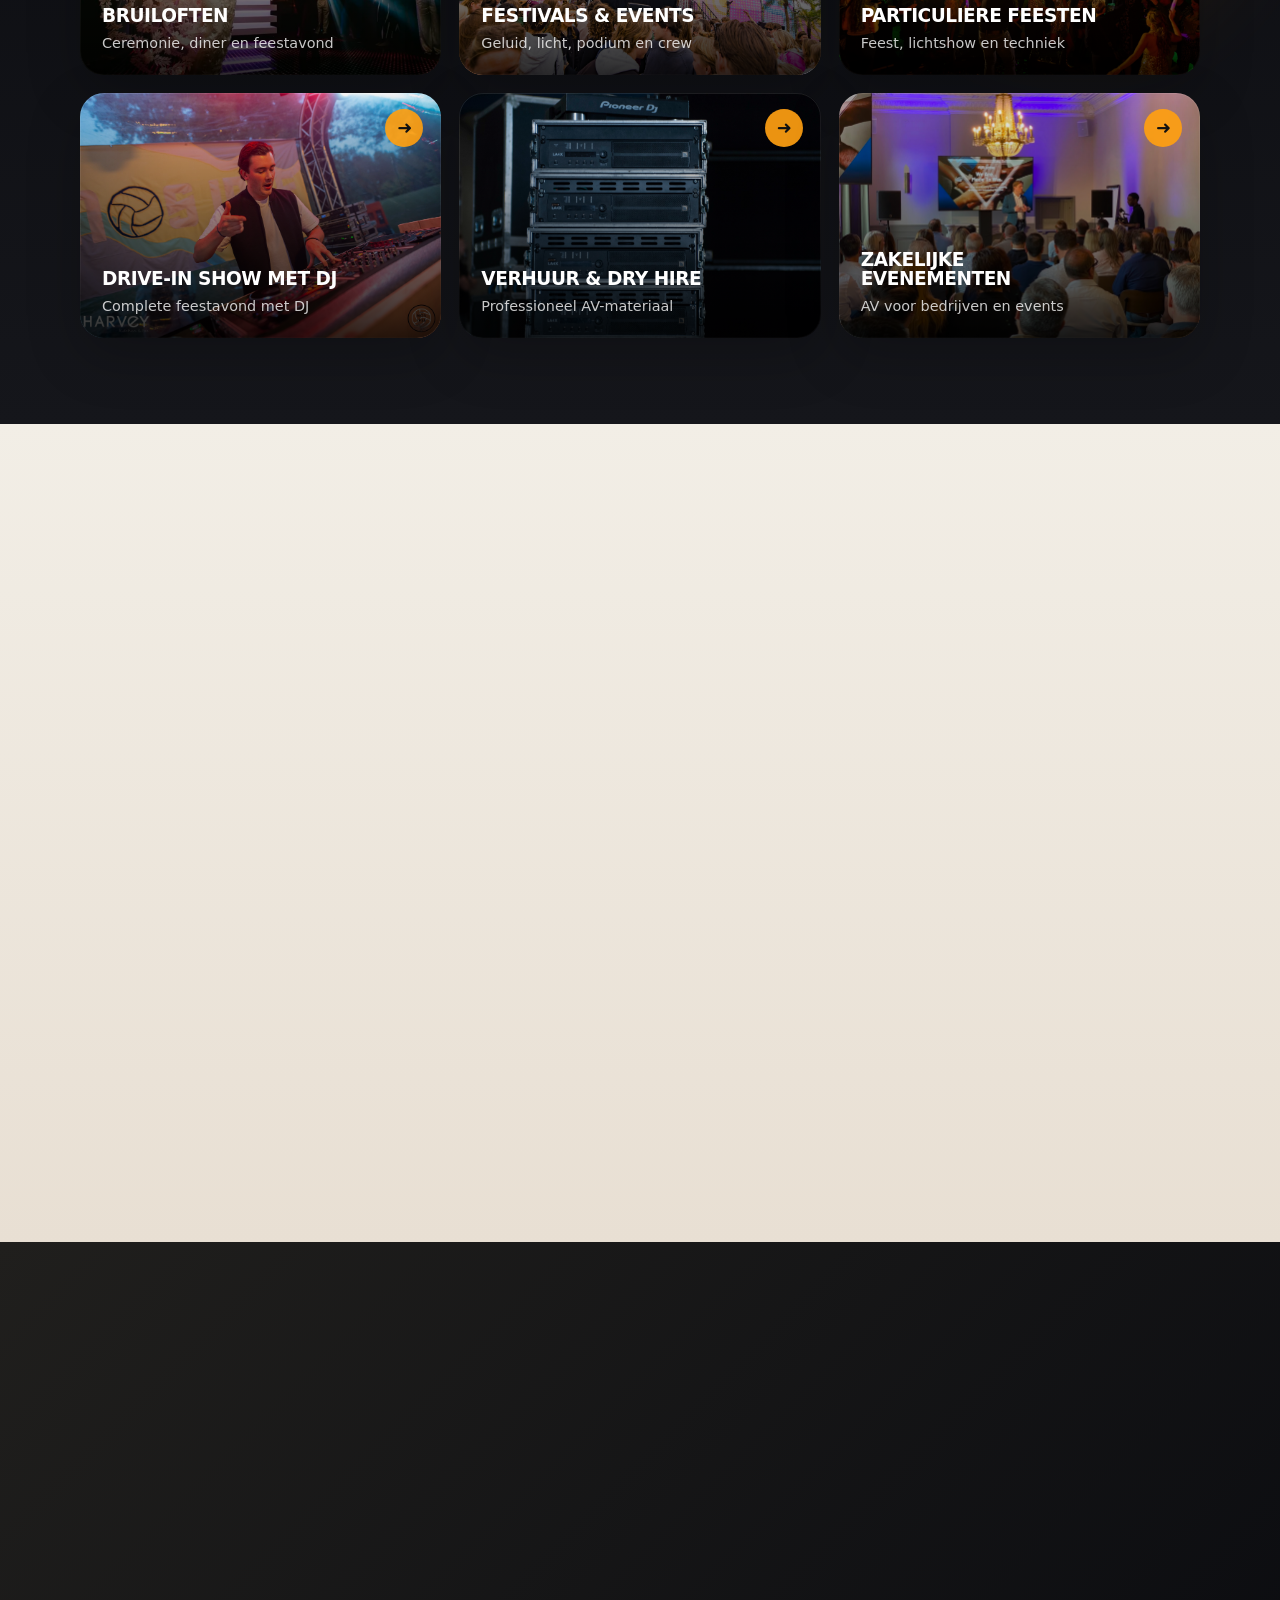
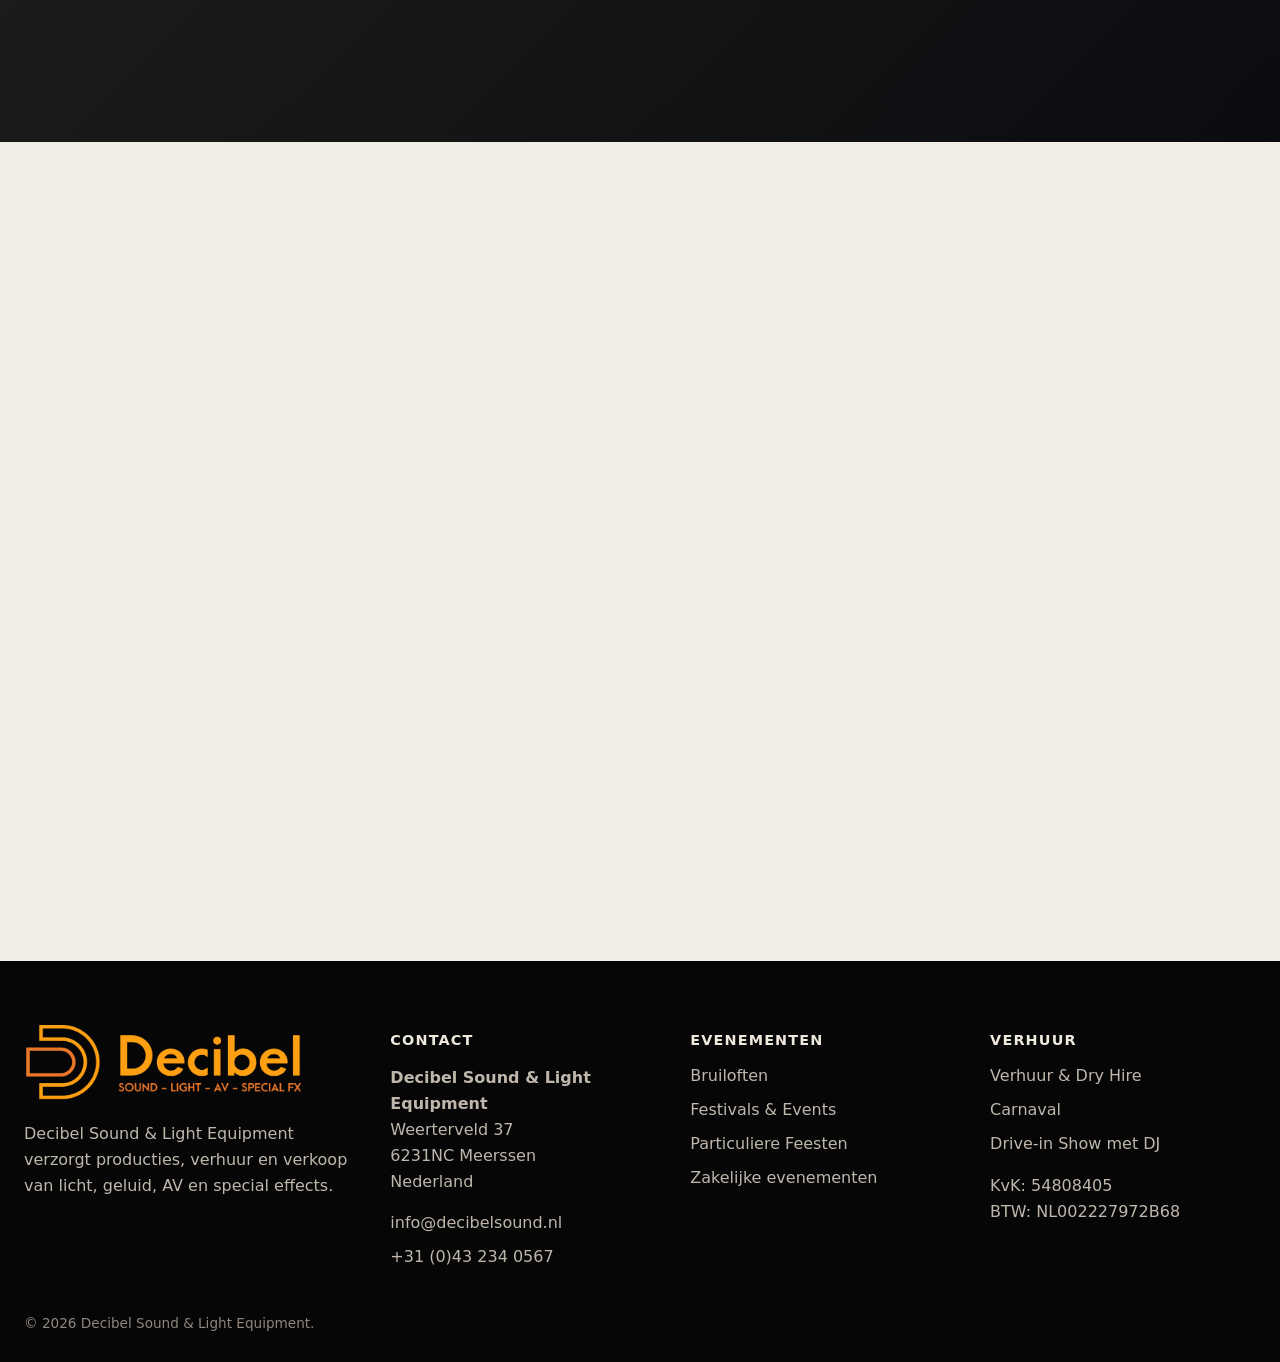
==== commit 39e51707: "Add files via upload" ====
--- a/index.html
+++ b/index.html
@@ -1,4 +1,4 @@
-<!doctype html><html lang="nl"><head><meta charset="utf-8"><meta name="viewport" content="width=device-width, initial-scale=1"><title>Decibel Sound & Light Equipment | Licht, geluid & events</title><meta name="description" content="Licht, geluid, AV, verhuur en special effects voor festivals, bruiloften en evenementen in Limburg."><link rel="icon" href="favicon.ico" sizes="any"><link rel="icon" type="image/png" sizes="32x32" href="favicon-32x32.png"><link rel="apple-touch-icon" sizes="180x180" href="apple-touch-icon.png"><link rel="stylesheet" href="style.css"></head><body><div class="topbar"><div><a href="tel:+31432340567" aria-label="Bel Decibel"><span aria-hidden="true">☎</span><span>+31 43 234 0567</span></a><a href="mailto:info@decibelsound.nl" aria-label="Mail Decibel"><span aria-hidden="true">✉</span><span>info@decibelsound.nl</span></a></div></div><header class="nav"><div class="nav-inner"><a class="brand" href="index.html"><img src="assets/decibel-logo.png" alt="Decibel Sound & Light Equipment"></a><button class="mobile-toggle" aria-label="Menu">Menu</button><nav class="menu"><a class="active" href="index.html">Home</a><div class="drop"><button class="dropbtn">Evenementen</button><div class="dropdown"><a href="bruiloften.html">Bruiloften</a><a href="festivals-events.html">Festivals & Events</a><a href="particuliere-feesten.html">Particuliere Feesten</a><a href="drive-in-show-met-dj.html">Drive-in Show met DJ</a></div></div><a class="" href="verhuur.html">Verhuur</a><a href="https://decibelcorporate.nl/">Zakelijke evenementen</a><a class="catalog-link" href="verhuurcatalogus.html">Verhuurcatalogus</a><a class="" href="contact.html">Contact</a></nav></div></header><main><section class="hero" style="--hero:url('https://static.wixstatic.com/media/d2bfa4_7c4964d571e242ed88d4030052ed0861~mv2.jpg/v1/fill/w_1600,h_1000,al_c,q_85/d2bfa4_7c4964d571e242ed88d4030052ed0861~mv2.jpg')"><div class="hero-inner reveal"><p class="eyebrow">Sound · Light · AV · Special FX</p><h1>Onze passie,<br>jouw event</h1><p>Van een tuinfeest of bruiloft tot een festival of bedrijfsevenement. Decibel verzorgt licht, geluid, video, special effects, verhuur en technische ondersteuning voor evenementen van elke omvang.</p><div class="cta-row"><a class="btn glow" href="contact.html#contactformulier">Neem contact op</a><a class="btn ghost" href="verhuurcatalogus.html">Verhuurcatalogus</a></div></div></section>
+<!doctype html><html lang="nl"><head><meta charset="utf-8"><meta name="viewport" content="width=device-width, initial-scale=1"><title>Decibel Sound & Light Equipment | Licht, geluid & events</title><meta name="description" content="Licht, geluid, AV, verhuur en special effects voor festivals, bruiloften en evenementen in Limburg."><link rel="icon" href="favicon.ico" sizes="any"><link rel="icon" type="image/png" sizes="32x32" href="favicon-32x32.png"><link rel="apple-touch-icon" sizes="180x180" href="apple-touch-icon.png"><link rel="stylesheet" href="style.css"></head><body><div class="topbar"><div><a href="tel:+31432340567" aria-label="Bel Decibel"><span aria-hidden="true">☎</span><span>+31 43 234 0567</span></a><a href="mailto:info@decibelsound.nl" aria-label="Mail Decibel"><span aria-hidden="true">✉</span><span>info@decibelsound.nl</span></a></div></div><header class="nav"><div class="nav-inner"><a class="brand" href="index.html"><img src="assets/decibel-logo.png" alt="Decibel Sound & Light Equipment"></a><button class="mobile-toggle" aria-label="Menu">Menu</button><nav class="menu"><a class="active" href="index.html">Home</a><div class="drop"><button class="dropbtn">Evenementen</button><div class="dropdown"><a href="bruiloften.html">Bruiloften</a><a href="festivals-events.html">Festivals & Events</a><a href="particuliere-feesten.html">Particuliere Feesten</a><a href="drive-in-show-met-dj.html">Drive-in Show met DJ</a></div></div><a class="" href="verhuur.html">Verhuur</a><a href="https://decibelcorporate.nl/">Zakelijke evenementen</a><a class="catalog-link" href="carnaval.html">Carnaval</a><a class="" href="contact.html">Contact</a></nav></div></header><main><section class="hero" style="--hero:url('https://static.wixstatic.com/media/d2bfa4_7c4964d571e242ed88d4030052ed0861~mv2.jpg/v1/fill/w_1600,h_1000,al_c,q_85/d2bfa4_7c4964d571e242ed88d4030052ed0861~mv2.jpg')"><div class="hero-inner reveal"><p class="eyebrow">Sound · Light · AV · Special FX</p><h1>Onze passie,<br>jouw event</h1><p>Van een tuinfeest of bruiloft tot een festival of bedrijfsevenement. Decibel verzorgt licht, geluid, video, special effects, verhuur en technische ondersteuning voor evenementen van elke omvang.</p><div class="cta-row"><a class="btn glow" href="contact.html#contactformulier">Neem contact op</a><a class="btn ghost" href="carnaval.html">Carnaval</a></div></div></section>
 <div class="ticker"><div class="ticker-track"><div class="ticker-group"><span>Festivals</span><span>Bruiloften</span><span>Particuliere feesten</span><span>Verhuur & Dry Hire</span><span>Drive-in shows</span><span>Zakelijke evenementen</span><span>Special FX</span><span>Festivals</span><span>Bruiloften</span><span>Particuliere feesten</span></div><div class="ticker-group" aria-hidden="true"><span>Festivals</span><span>Bruiloften</span><span>Particuliere feesten</span><span>Verhuur & Dry Hire</span><span>Drive-in shows</span><span>Zakelijke evenementen</span><span>Special FX</span><span>Festivals</span><span>Bruiloften</span><span>Particuliere feesten</span></div></div></div>
 <section class="section intro-section"><div class="wrap split reveal"><div><p class="kicker">Decibel Sound & Light Equipment</p><h2>Licht, geluid en AV voor ieder evenement.</h2></div><div><p class="lead">Je kunt bij ons terecht voor losse apparatuur, een compacte set voor een feest of een volledige technische productie. We denken mee op basis van de locatie, het aantal bezoekers en de sfeer die je wilt neerzetten.</p></div></div></section>
 <section class="section dark-panel"><div class="ambient-orb orb-a"></div><div class="wrap"><p class="kicker reveal">Wat kunnen we voor je verzorgen?</p><h2 class="reveal">Van los materiaal tot complete productie.</h2><div class="image-card-grid">
@@ -27,6 +27,6 @@
 <div class="brand-logo"><img src="assets/logo-verity-clean.png" alt="Verity Audio"></div>
 <div class="brand-logo"><img src="assets/logo-dpa-clean.png" alt="DPA Microphones"></div>
 </div></div></section>
-<section class="section catalogue-band" id="catalogus"><div class="wrap catalogue-card reveal"><div><p class="kicker">Verhuurcatalogus</p><h2>Bekijk ons volledige assortiment.</h2><p>In onze verhuurcatalogus vind je een overzicht van onze apparatuur. Zoek gericht naar het materiaal dat je nodig hebt of neem contact met ons op voor advies en beschikbaarheid.</p></div><a class="btn glow" href="verhuurcatalogus.html">Naar de catalogus</a></div></section>
+<section class="section catalogue-band" id="catalogus"><div class="wrap catalogue-card reveal"><div><p class="kicker">Carnaval 2027</p><h2>Techniek voor jullie carnavalswagen.</h2><p>Bekijk complete sets met geluid, licht, DJ-apparatuur en special effects voor carnavalswagens. Stel jullie selectie samen en verstuur direct een reserveringsaanvraag.</p></div><a class="btn glow" href="carnaval.html">Bekijk carnavalssets</a></div></section>
 <section class="section faq-home-section"><div class="wrap"><p class="kicker reveal">Veelgestelde vragen</p><h2 class="reveal">Snel duidelijk.</h2><div class="faq reveal"><details><summary>Leveren jullie alleen materiaal of ook complete producties?</summary><p>Allebei. Je kunt losse apparatuur huren, maar we verzorgen ook complete producties inclusief transport, opbouw, afbouw en technici.</p></details><details><summary>Doen jullie ook zakelijke evenementen?</summary><p>Ja. Voor congressen, bedrijfsevents, presentaties en beurzen verwijzen we via de navigatie direct door naar Decibel Corporate.</p></details><details><summary>Kan ik ook een offerte krijgen voor een kleiner feest?</summary><p>Ja. Van kleine privéfeesten tot grotere festivals: we denken mee op basis van locatie, aantal gasten, sfeer en budget.</p></details></div></div></section>
-<section class="section cta-dark"><div class="wrap cta-inner reveal"><div><h2>Binnenkort een event?</h2><p>Neem vrijblijvend contact op, dan bespreken we samen uw ideeën.</p></div><a class="btn glow" href="contact.html#contactformulier">Offerte aanvragen</a></div></section></main><footer class="footer"><div class="footer-grid"><div><img src="assets/decibel-logo.png" alt="Decibel" class="footer-logo"><p>Decibel Sound & Light Equipment verzorgt producties, verhuur en verkoop van licht, geluid, AV en special effects.</p></div><div><h3>Contact</h3><p><strong>Decibel Sound & Light Equipment</strong><br>Weerterveld 37<br>6231NC Meerssen<br>Nederland</p><a href="mailto:info@decibelsound.nl">info@decibelsound.nl</a><a href="tel:+31432340567">+31 (0)43 234 0567</a></div><div><h3>Evenementen</h3><a href="bruiloften.html">Bruiloften</a><a href="festivals-events.html">Festivals & Events</a><a href="particuliere-feesten.html">Particuliere Feesten</a><a href="https://decibelcorporate.nl/">Zakelijke evenementen</a></div><div><h3>Verhuur</h3><a href="verhuur.html">Verhuur & Dry Hire</a><a href="verhuurcatalogus.html">Verhuurcatalogus</a><a href="drive-in-show-met-dj.html">Drive-in Show met DJ</a><p>KvK: 54808405<br>BTW: NL002227972B68</p></div></div><div class="footer-bottom">© 2026 Decibel Sound & Light Equipment.</div></footer><script src="script.js"></script></body></html>
+<section class="section cta-dark"><div class="wrap cta-inner reveal"><div><h2>Binnenkort een event?</h2><p>Neem vrijblijvend contact op, dan bespreken we samen uw ideeën.</p></div><a class="btn glow" href="contact.html#contactformulier">Offerte aanvragen</a></div></section></main><footer class="footer"><div class="footer-grid"><div><img src="assets/decibel-logo.png" alt="Decibel" class="footer-logo"><p>Decibel Sound & Light Equipment verzorgt producties, verhuur en verkoop van licht, geluid, AV en special effects.</p></div><div><h3>Contact</h3><p><strong>Decibel Sound & Light Equipment</strong><br>Weerterveld 37<br>6231NC Meerssen<br>Nederland</p><a href="mailto:info@decibelsound.nl">info@decibelsound.nl</a><a href="tel:+31432340567">+31 (0)43 234 0567</a></div><div><h3>Evenementen</h3><a href="bruiloften.html">Bruiloften</a><a href="festivals-events.html">Festivals & Events</a><a href="particuliere-feesten.html">Particuliere Feesten</a><a href="https://decibelcorporate.nl/">Zakelijke evenementen</a></div><div><h3>Verhuur</h3><a href="verhuur.html">Verhuur & Dry Hire</a><a href="carnaval.html">Carnaval</a><a href="drive-in-show-met-dj.html">Drive-in Show met DJ</a><p>KvK: 54808405<br>BTW: NL002227972B68</p></div></div><div class="footer-bottom">© 2026 Decibel Sound & Light Equipment.</div></footer><script src="script.js"></script></body></html>
--- a/style.css
+++ b/style.css
@@ -1,5 +1,6 @@
 
-:root{--orange:#ffa012;--dark:#07080b;--dark2:#111217;--panel:#17191f;--ink:#f7f4ee;--text:#191919;--muted:#b9b3aa;--muted-dark:#57534f;--paper:#f2eee6;--warm:#e8dfd3;--white:#fff;--line:rgba(255,255,255,.12);--line-dark:rgba(0,0,0,.12);--max:1120px;--wide:1240px;--radius:26px;--shadow:0 28px 80px rgba(0,0,0,.28);--font:Futura,"Avenir Next",Montserrat,Arial,sans-serif}*{box-sizing:border-box}html{scroll-behavior:smooth}body{margin:0;font-family:var(--font);font-size:16px;line-height:1.62;background:linear-gradient(180deg,#0b0c10 0,#191816 360px,#f2eee6 361px);color:var(--text);-webkit-font-smoothing:antialiased}a{color:inherit;text-decoration:none}img{max-width:100%;display:block}svg{width:24px;height:24px;fill:none;stroke:currentColor;stroke-width:1.9;stroke-linecap:round;stroke-linejoin:round}.topbar{background:var(--orange);color:#111;font-family:var(--font);font-size:.8rem}.topbar>div{max-width:var(--wide);margin:auto;padding:8px 24px;display:flex;justify-content:flex-start;align-items:center;gap:22px}.topbar a{display:inline-flex;align-items:center;gap:7px;color:#111;font-weight:700}.topbar a:hover{text-decoration:underline}.nav{position:sticky;top:0;z-index:50;background:rgba(12,13,16,.86);backdrop-filter:blur(18px);border-bottom:1px solid rgba(255,255,255,.1)}.nav-inner{max-width:var(--wide);margin:auto;padding:15px 24px;display:flex;align-items:center;justify-content:space-between;gap:22px}.brand img{height:42px;width:auto}.menu{display:flex;align-items:center;gap:4px}.menu a,.dropbtn{font-family:var(--font);font-size:.75rem;text-transform:uppercase;letter-spacing:.11em;font-weight:800;color:#e9e2d8;padding:11px 12px;border-radius:999px;background:transparent;border:0;cursor:pointer}.menu a:hover,.menu a.active,.drop:hover .dropbtn{background:rgba(255,255,255,.09);color:#fff}.catalog-link{border:1px solid rgba(255,160,18,.45)!important;color:var(--orange)!important}.drop{position:relative}.dropdown{position:absolute;top:44px;right:0;min-width:260px;padding:10px;background:#101116;border:1px solid rgba(255,255,255,.12);border-radius:18px;box-shadow:var(--shadow);opacity:0;visibility:hidden;transform:translateY(8px);transition:.22s ease}.drop:hover .dropdown{opacity:1;visibility:visible;transform:translateY(0)}.dropdown a{display:block;text-transform:none;letter-spacing:0;font-size:.95rem;color:#f7f4ee}.mobile-toggle{display:none}.hero,.page-hero{position:relative;color:#fff;background:linear-gradient(90deg,rgba(0,0,0,.82),rgba(0,0,0,.44),rgba(0,0,0,.22)),var(--hero);background-size:cover;background-position:center;overflow:hidden}.hero{min-height:705px;display:flex;align-items:end}.page-hero{padding:168px 24px 100px}.hero:after,.page-hero:after{content:"";position:absolute;inset:0;background:radial-gradient(circle at 78% 32%,rgba(255,160,18,.22),transparent 28%),linear-gradient(180deg,transparent 65%,rgba(8,8,9,.76));pointer-events:none}.hero-inner{position:relative;z-index:2;max-width:var(--max);width:100%;margin:auto;padding:145px 24px 86px}.page-hero .hero-inner{padding:0}.eyebrow,.kicker{margin:0 0 14px;color:var(--orange);font-weight:900;text-transform:uppercase;letter-spacing:.18em;font-size:.74rem}.hero h1,.page-hero h1,h2{margin:0 0 22px;line-height:.96;letter-spacing:-.055em;text-transform:uppercase}.hero h1,.page-hero h1{font-size:clamp(3.2rem,7.4vw,6.4rem);max-width:920px}.hero p,.page-hero p{font-size:clamp(1.05rem,1.5vw,1.3rem);max-width:760px;color:#e4ded4}.lead{font-size:1.18rem;color:var(--muted-dark)}h2{font-size:clamp(2.1rem,4.4vw,4.4rem)}h3{line-height:1.1;letter-spacing:-.03em}.cta-row{display:flex;gap:14px;flex-wrap:wrap;margin-top:30px}.btn{position:relative;display:inline-flex;align-items:center;justify-content:center;gap:10px;min-height:50px;padding:0 22px;border-radius:999px;background:var(--orange);color:#111;font-weight:900;font-size:.78rem;text-transform:uppercase;letter-spacing:.09em;border:1px solid transparent;transition:.25s ease;overflow:hidden}.btn:hover{transform:translateY(-2px)}.btn.ghost{background:rgba(255,255,255,.07);color:#fff;border-color:rgba(255,255,255,.28)}.btn.glow{box-shadow:0 0 0 1px rgba(255,160,18,.24),0 0 26px rgba(255,160,18,.28);animation:buttonPulse 3.4s ease-in-out infinite}.btn.glow:before{content:"";position:absolute;inset:-3px;background:linear-gradient(100deg,transparent,rgba(255,255,255,.58),transparent);transform:translateX(-120%);animation:shine 3.8s ease-in-out infinite}.btn.glow>*{position:relative}@keyframes buttonPulse{0%,100%{box-shadow:0 0 0 1px rgba(255,160,18,.25),0 0 22px rgba(255,160,18,.24)}50%{box-shadow:0 0 0 1px rgba(255,160,18,.55),0 0 44px rgba(255,160,18,.48)}}@keyframes shine{0%,35%{transform:translateX(-130%)}60%,100%{transform:translateX(130%)}}.ticker{height:62px;background:#0c0d10;border-block:1px solid rgba(255,255,255,.1);overflow:hidden;display:flex;align-items:center}.ticker-track{display:flex;align-items:center;width:max-content;white-space:nowrap;animation:ticker 40s linear infinite}.ticker-group{display:flex;align-items:center;gap:34px;padding-right:34px}.ticker-track span{display:inline-flex;align-items:center;font-size:.82rem;text-transform:uppercase;letter-spacing:.18em;font-weight:900;color:var(--orange)}.ticker-track span:nth-child(even){color:#fff}.ticker-track span:after{content:"";display:inline-block;width:8px;height:8px;border-radius:50%;background:var(--orange);margin-left:34px;box-shadow:0 0 15px rgba(255,160,18,.75)}@keyframes ticker{to{transform:translateX(-50%)}}.section{padding:86px 24px;position:relative}.wrap{max-width:var(--max);margin:auto}.split{display:grid;grid-template-columns:minmax(0,.95fr) minmax(0,1.05fr);gap:54px;align-items:center}.intro-section{background:var(--paper)}.dark-panel{background:linear-gradient(180deg,#0b0c10,#15161b);color:#fff;overflow:hidden}.dark-panel p:not(.kicker){color:#d4cdc2}.service-grid{display:grid;grid-template-columns:repeat(4,1fr);gap:18px;margin-top:34px}.light-grid{grid-template-columns:repeat(3,1fr)}.icon-card{position:relative;background:rgba(255,255,255,.065);border:1px solid rgba(255,255,255,.12);border-radius:22px;padding:24px;min-height:220px;overflow:hidden;transition:.25s ease}.light-grid .icon-card{background:#fff;color:#171717;border-color:var(--line-dark)}.icon-card:before{content:"";position:absolute;inset:auto 18px 0 18px;height:2px;background:linear-gradient(90deg,transparent,var(--orange),transparent);opacity:.55;transform:translateX(-75%);animation:cardLine 5s ease-in-out infinite}.icon-card:hover{transform:translateY(-5px);border-color:rgba(255,160,18,.42)}@keyframes cardLine{0%,100%{transform:translateX(-85%);opacity:.2}50%{transform:translateX(85%);opacity:.8}}.icon-badge{width:52px;height:52px;border-radius:16px;background:rgba(255,160,18,.12);border:1px solid rgba(255,160,18,.36);display:flex;align-items:center;justify-content:center;color:var(--orange);margin-bottom:22px}.icon-card h3{margin:0 0 12px;font-size:1.22rem;text-transform:uppercase}.icon-card p{margin:0;color:#d6cec3}.light-grid .icon-card p{color:#555}.media-copy{display:grid;grid-template-columns:1fr 1fr;gap:48px;align-items:center}.media-stack{display:grid;grid-template-columns:1fr 1fr;gap:16px}.media-stack img{height:420px;width:100%;object-fit:cover;border-radius:24px;box-shadow:0 18px 50px rgba(0,0,0,.18)}.media-stack img:nth-child(2){margin-top:54px}.pillrow{display:flex;flex-wrap:wrap;gap:10px;margin-top:24px}.media-copy .pillrow{display:grid;grid-template-columns:repeat(3,minmax(0,1fr));width:100%;max-width:620px;column-gap:12px;row-gap:12px}.pillrow span{background:#151515;color:#fff;border:1px solid rgba(255,160,18,.22);border-radius:999px;min-height:42px;padding:9px 18px;font-weight:800;font-size:.8rem;text-transform:uppercase;letter-spacing:.08em;display:flex;align-items:center;justify-content:center;text-align:center;white-space:nowrap}.catalogue-band{background:linear-gradient(135deg,#201f1d,#0b0c10);color:#fff}.catalogue-card{position:relative;overflow:hidden;border:1px solid rgba(255,255,255,.12);border-radius:32px;background:linear-gradient(135deg,rgba(255,255,255,.08),rgba(255,255,255,.03));padding:46px;display:flex;justify-content:space-between;gap:30px;align-items:center}.catalogue-card:after{content:"";position:absolute;right:-100px;top:-100px;width:280px;height:280px;border-radius:50%;background:var(--orange);filter:blur(20px);opacity:.18;animation:orb 7s ease-in-out infinite}.catalogue-card p{color:#d4cdc2;max-width:700px}.catalogue-card .btn{min-width:220px;padding-inline:28px;white-space:nowrap;flex-shrink:0}.content-card{background:#fff;border:1px solid var(--line-dark);border-radius:26px;padding:34px;box-shadow:0 15px 45px rgba(0,0,0,.08)}.two-col{display:grid;grid-template-columns:1fr 1fr;gap:24px}.faq details{background:#fff;border:1px solid var(--line-dark);border-radius:18px;margin:12px 0;padding:18px 22px;box-shadow:0 10px 28px rgba(0,0,0,.05);transition:.2s}.faq details[open]{border-color:rgba(255,160,18,.45);box-shadow:0 16px 38px rgba(0,0,0,.1)}.faq summary{cursor:pointer;font-weight:900;text-transform:uppercase;letter-spacing:.04em;list-style:none}.faq summary::-webkit-details-marker{display:none}.faq summary:after{content:"+";float:right;color:var(--orange);font-size:1.35rem;line-height:1}.faq details[open] summary:after{content:"–"}.faq p{margin:14px 0 0;color:#555}.cta-dark{background:linear-gradient(135deg,#f2eee6,#e5dccf);color:#111;border-top:1px solid rgba(0,0,0,.08);border-bottom:8px solid var(--orange)}.cta-inner{display:flex;align-items:center;justify-content:space-between;gap:28px}.cta-inner p{color:#37342f}.ambient-orb{position:absolute;width:300px;height:300px;border-radius:50%;background:var(--orange);filter:blur(55px);opacity:.16;animation:orb 8s ease-in-out infinite}.orb-a{right:4%;top:10%}.orb-b{left:-80px;bottom:-80px}@keyframes orb{0%,100%{transform:translate(0,0) scale(1)}50%{transform:translate(24px,-18px) scale(1.15)}}.footer{background:#060607;color:#efe8dc;padding:58px 24px 28px}.footer-grid{max-width:var(--wide);margin:auto;display:grid;grid-template-columns:1.25fr 1fr 1fr 1fr;gap:34px}.footer-logo{height:46px;margin-bottom:18px}.footer p,.footer a{color:#bfb7ac}.footer a{display:block;margin:8px 0}.footer h3{text-transform:uppercase;letter-spacing:.08em;font-size:.9rem}.footer-bottom{max-width:var(--wide);margin:34px auto 0;color:#8f877e;font-size:.85rem}.reveal{opacity:0;transform:translateY(22px);transition:.75s cubic-bezier(.2,.8,.2,1)}.reveal.visible{opacity:1;transform:none}@media(max-width:980px){.topbar{display:none}.mobile-toggle{display:block;background:var(--orange);border:0;border-radius:999px;padding:10px 14px;font-weight:900}.menu{display:none;position:absolute;left:14px;right:14px;top:74px;background:#101116;border:1px solid rgba(255,255,255,.12);border-radius:22px;padding:12px;box-shadow:var(--shadow);flex-direction:column;align-items:stretch}.menu.open{display:flex}.drop .dropdown{position:static;opacity:1;visibility:visible;transform:none;box-shadow:none;border:0;padding:0;background:transparent}.hero{min-height:620px}.split,.media-copy,.two-col{grid-template-columns:1fr}.service-grid,.light-grid{grid-template-columns:1fr}.media-stack{grid-template-columns:1fr}.media-stack img,.media-stack img:nth-child(2){height:270px;margin-top:0}.catalogue-card,.cta-inner{display:block}.catalogue-card .btn,.cta-inner .btn{margin-top:20px}.media-copy .pillrow{grid-template-columns:1fr 1fr;max-width:none}.pillrow span{white-space:normal}.footer-grid{grid-template-columns:1fr}.hero h1,.page-hero h1{font-size:clamp(2.6rem,13vw,4.5rem)}.section{padding:64px 18px}.nav-inner{padding:14px}.brand img{height:36px}}
+@font-face{font-family:"Inter";src:url("assets/fonts/InterVariable.woff2") format("woff2");font-style:normal;font-weight:100 900;font-display:swap}
+:root{--orange:#ffa012;--dark:#07080b;--dark2:#111217;--panel:#17191f;--ink:#f7f4ee;--text:#191919;--muted:#b9b3aa;--muted-dark:#57534f;--paper:#f2eee6;--warm:#e8dfd3;--white:#fff;--line:rgba(255,255,255,.12);--line-dark:rgba(0,0,0,.12);--max:1120px;--wide:1240px;--radius:26px;--shadow:0 28px 80px rgba(0,0,0,.28);--font:"Inter",system-ui,-apple-system,BlinkMacSystemFont,"Segoe UI",sans-serif}*{box-sizing:border-box}html{scroll-behavior:smooth}body{margin:0;font-family:var(--font);font-size:16px;line-height:1.62;background:linear-gradient(180deg,#0b0c10 0,#191816 360px,#f2eee6 361px);color:var(--text);-webkit-font-smoothing:antialiased}a{color:inherit;text-decoration:none}img{max-width:100%;display:block}svg{width:24px;height:24px;fill:none;stroke:currentColor;stroke-width:1.9;stroke-linecap:round;stroke-linejoin:round}.topbar{background:var(--orange);color:#111;font-family:var(--font);font-size:.8rem}.topbar>div{max-width:var(--wide);margin:auto;padding:8px 24px;display:flex;justify-content:flex-start;align-items:center;gap:22px}.topbar a{display:inline-flex;align-items:center;gap:7px;color:#111;font-weight:700}.topbar a:hover{text-decoration:underline}.nav{position:sticky;top:0;z-index:50;background:rgba(12,13,16,.86);backdrop-filter:blur(18px);border-bottom:1px solid rgba(255,255,255,.1)}.nav-inner{max-width:var(--wide);margin:auto;padding:15px 24px;display:flex;align-items:center;justify-content:space-between;gap:22px}.brand img{height:42px;width:auto}.menu{display:flex;align-items:center;gap:4px}.menu a,.dropbtn{font-family:var(--font);font-size:.75rem;text-transform:uppercase;letter-spacing:.11em;font-weight:800;color:#e9e2d8;padding:11px 12px;border-radius:999px;background:transparent;border:0;cursor:pointer}.menu a:hover,.menu a.active,.drop:hover .dropbtn{background:rgba(255,255,255,.09);color:#fff}.catalog-link{border:1px solid rgba(255,160,18,.45)!important;color:var(--orange)!important}.drop{position:relative}.dropdown{position:absolute;top:44px;right:0;min-width:260px;padding:10px;background:#101116;border:1px solid rgba(255,255,255,.12);border-radius:18px;box-shadow:var(--shadow);opacity:0;visibility:hidden;transform:translateY(8px);transition:.22s ease}.drop:hover .dropdown{opacity:1;visibility:visible;transform:translateY(0)}.dropdown a{display:block;text-transform:none;letter-spacing:0;font-size:.95rem;color:#f7f4ee}.mobile-toggle{display:none}.hero,.page-hero{position:relative;color:#fff;background:linear-gradient(90deg,rgba(0,0,0,.82),rgba(0,0,0,.44),rgba(0,0,0,.22)),var(--hero);background-size:cover;background-position:center;overflow:hidden}.hero{min-height:705px;display:flex;align-items:end}.page-hero{padding:168px 24px 100px}.hero:after,.page-hero:after{content:"";position:absolute;inset:0;background:radial-gradient(circle at 78% 32%,rgba(255,160,18,.22),transparent 28%),linear-gradient(180deg,transparent 65%,rgba(8,8,9,.76));pointer-events:none}.hero-inner{position:relative;z-index:2;max-width:var(--max);width:100%;margin:auto;padding:145px 24px 86px}.page-hero .hero-inner{padding:0}.eyebrow,.kicker{margin:0 0 14px;color:var(--orange);font-weight:900;text-transform:uppercase;letter-spacing:.18em;font-size:.74rem}.hero h1,.page-hero h1,h2{margin:0 0 22px;line-height:.96;letter-spacing:-.055em;text-transform:uppercase}.hero h1,.page-hero h1{font-size:clamp(3.2rem,7.4vw,6.4rem);max-width:920px}.hero p,.page-hero p{font-size:clamp(1.05rem,1.5vw,1.3rem);max-width:760px;color:#e4ded4}.lead{font-size:1.18rem;color:var(--muted-dark)}h2{font-size:clamp(2.1rem,4.4vw,4.4rem)}h3{line-height:1.1;letter-spacing:-.03em}.cta-row{display:flex;gap:14px;flex-wrap:wrap;margin-top:30px}.btn{position:relative;display:inline-flex;align-items:center;justify-content:center;gap:10px;min-height:50px;padding:0 22px;border-radius:999px;background:var(--orange);color:#111;font-weight:900;font-size:.78rem;text-transform:uppercase;letter-spacing:.09em;border:1px solid transparent;transition:.25s ease;overflow:hidden}.btn:hover{transform:translateY(-2px)}.btn.ghost{background:rgba(255,255,255,.07);color:#fff;border-color:rgba(255,255,255,.28)}.btn.glow{box-shadow:0 0 0 1px rgba(255,160,18,.24),0 0 26px rgba(255,160,18,.28);animation:buttonPulse 3.4s ease-in-out infinite}.btn.glow:before{content:"";position:absolute;inset:-3px;background:linear-gradient(100deg,transparent,rgba(255,255,255,.58),transparent);transform:translateX(-120%);animation:shine 3.8s ease-in-out infinite}.btn.glow>*{position:relative}@keyframes buttonPulse{0%,100%{box-shadow:0 0 0 1px rgba(255,160,18,.25),0 0 22px rgba(255,160,18,.24)}50%{box-shadow:0 0 0 1px rgba(255,160,18,.55),0 0 44px rgba(255,160,18,.48)}}@keyframes shine{0%,35%{transform:translateX(-130%)}60%,100%{transform:translateX(130%)}}.ticker{height:62px;background:#0c0d10;border-block:1px solid rgba(255,255,255,.1);overflow:hidden;display:flex;align-items:center}.ticker-track{display:flex;align-items:center;width:max-content;white-space:nowrap;animation:ticker 40s linear infinite}.ticker-group{display:flex;align-items:center;gap:34px;padding-right:34px}.ticker-track span{display:inline-flex;align-items:center;font-size:.82rem;text-transform:uppercase;letter-spacing:.18em;font-weight:900;color:var(--orange)}.ticker-track span:nth-child(even){color:#fff}.ticker-track span:after{content:"";display:inline-block;width:8px;height:8px;border-radius:50%;background:var(--orange);margin-left:34px;box-shadow:0 0 15px rgba(255,160,18,.75)}@keyframes ticker{to{transform:translateX(-50%)}}.section{padding:86px 24px;position:relative}.wrap{max-width:var(--max);margin:auto}.split{display:grid;grid-template-columns:minmax(0,.95fr) minmax(0,1.05fr);gap:54px;align-items:center}.intro-section{background:var(--paper)}.dark-panel{background:linear-gradient(180deg,#0b0c10,#15161b);color:#fff;overflow:hidden}.dark-panel p:not(.kicker){color:#d4cdc2}.service-grid{display:grid;grid-template-columns:repeat(4,1fr);gap:18px;margin-top:34px}.light-grid{grid-template-columns:repeat(3,1fr)}.icon-card{position:relative;background:rgba(255,255,255,.065);border:1px solid rgba(255,255,255,.12);border-radius:22px;padding:24px;min-height:220px;overflow:hidden;transition:.25s ease}.light-grid .icon-card{background:#fff;color:#171717;border-color:var(--line-dark)}.icon-card:before{content:"";position:absolute;inset:auto 18px 0 18px;height:2px;background:linear-gradient(90deg,transparent,var(--orange),transparent);opacity:.55;transform:translateX(-75%);animation:cardLine 5s ease-in-out infinite}.icon-card:hover{transform:translateY(-5px);border-color:rgba(255,160,18,.42)}@keyframes cardLine{0%,100%{transform:translateX(-85%);opacity:.2}50%{transform:translateX(85%);opacity:.8}}.icon-badge{width:52px;height:52px;border-radius:16px;background:rgba(255,160,18,.12);border:1px solid rgba(255,160,18,.36);display:flex;align-items:center;justify-content:center;color:var(--orange);margin-bottom:22px}.icon-card h3{margin:0 0 12px;font-size:1.22rem;text-transform:uppercase}.icon-card p{margin:0;color:#d6cec3}.light-grid .icon-card p{color:#555}.media-copy{display:grid;grid-template-columns:1fr 1fr;gap:48px;align-items:center}.media-stack{display:grid;grid-template-columns:1fr 1fr;gap:16px}.media-stack img{height:420px;width:100%;object-fit:cover;border-radius:24px;box-shadow:0 18px 50px rgba(0,0,0,.18)}.media-stack img:nth-child(2){margin-top:54px}.pillrow{display:flex;flex-wrap:wrap;gap:10px;margin-top:24px}.media-copy .pillrow{display:grid;grid-template-columns:repeat(3,minmax(0,1fr));width:100%;max-width:620px;column-gap:12px;row-gap:12px}.pillrow span{background:#151515;color:#fff;border:1px solid rgba(255,160,18,.22);border-radius:999px;min-height:42px;padding:9px 18px;font-weight:800;font-size:.8rem;text-transform:uppercase;letter-spacing:.08em;display:flex;align-items:center;justify-content:center;text-align:center;white-space:nowrap}.catalogue-band{background:linear-gradient(135deg,#201f1d,#0b0c10);color:#fff}.catalogue-card{position:relative;overflow:hidden;border:1px solid rgba(255,255,255,.12);border-radius:32px;background:linear-gradient(135deg,rgba(255,255,255,.08),rgba(255,255,255,.03));padding:46px;display:flex;justify-content:space-between;gap:30px;align-items:center}.catalogue-card:after{content:"";position:absolute;right:-100px;top:-100px;width:280px;height:280px;border-radius:50%;background:var(--orange);filter:blur(20px);opacity:.18;animation:orb 7s ease-in-out infinite}.catalogue-card p{color:#d4cdc2;max-width:700px}.catalogue-card .btn{min-width:220px;padding-inline:28px;white-space:nowrap;flex-shrink:0}.content-card{background:#fff;border:1px solid var(--line-dark);border-radius:26px;padding:34px;box-shadow:0 15px 45px rgba(0,0,0,.08)}.two-col{display:grid;grid-template-columns:1fr 1fr;gap:24px}.faq details{background:#fff;border:1px solid var(--line-dark);border-radius:18px;margin:12px 0;padding:18px 22px;box-shadow:0 10px 28px rgba(0,0,0,.05);transition:.2s}.faq details[open]{border-color:rgba(255,160,18,.45);box-shadow:0 16px 38px rgba(0,0,0,.1)}.faq summary{cursor:pointer;font-weight:900;text-transform:uppercase;letter-spacing:.04em;list-style:none}.faq summary::-webkit-details-marker{display:none}.faq summary:after{content:"+";float:right;color:var(--orange);font-size:1.35rem;line-height:1}.faq details[open] summary:after{content:"–"}.faq p{margin:14px 0 0;color:#555}.cta-dark{background:linear-gradient(135deg,#f2eee6,#e5dccf);color:#111;border-top:1px solid rgba(0,0,0,.08);border-bottom:8px solid var(--orange)}.cta-inner{display:flex;align-items:center;justify-content:space-between;gap:28px}.cta-inner p{color:#37342f}.ambient-orb{position:absolute;width:300px;height:300px;border-radius:50%;background:var(--orange);filter:blur(55px);opacity:.16;animation:orb 8s ease-in-out infinite}.orb-a{right:4%;top:10%}.orb-b{left:-80px;bottom:-80px}@keyframes orb{0%,100%{transform:translate(0,0) scale(1)}50%{transform:translate(24px,-18px) scale(1.15)}}.footer{background:#060607;color:#efe8dc;padding:58px 24px 28px}.footer-grid{max-width:var(--wide);margin:auto;display:grid;grid-template-columns:1.25fr 1fr 1fr 1fr;gap:34px}.footer-logo{height:46px;margin-bottom:18px}.footer p,.footer a{color:#bfb7ac}.footer a{display:block;margin:8px 0}.footer h3{text-transform:uppercase;letter-spacing:.08em;font-size:.9rem}.footer-bottom{max-width:var(--wide);margin:34px auto 0;color:#8f877e;font-size:.85rem}.reveal{opacity:0;transform:translateY(22px);transition:.75s cubic-bezier(.2,.8,.2,1)}.reveal.visible{opacity:1;transform:none}@media(max-width:980px){.topbar{display:none}.mobile-toggle{display:block;background:var(--orange);border:0;border-radius:999px;padding:10px 14px;font-weight:900}.menu{display:none;position:absolute;left:14px;right:14px;top:74px;background:#101116;border:1px solid rgba(255,255,255,.12);border-radius:22px;padding:12px;box-shadow:var(--shadow);flex-direction:column;align-items:stretch}.menu.open{display:flex}.drop .dropdown{position:static;opacity:1;visibility:visible;transform:none;box-shadow:none;border:0;padding:0;background:transparent}.hero{min-height:620px}.split,.media-copy,.two-col{grid-template-columns:1fr}.service-grid,.light-grid{grid-template-columns:1fr}.media-stack{grid-template-columns:1fr}.media-stack img,.media-stack img:nth-child(2){height:270px;margin-top:0}.catalogue-card,.cta-inner{display:block}.catalogue-card .btn,.cta-inner .btn{margin-top:20px}.media-copy .pillrow{grid-template-columns:1fr 1fr;max-width:none}.pillrow span{white-space:normal}.footer-grid{grid-template-columns:1fr}.hero h1,.page-hero h1{font-size:clamp(2.6rem,13vw,4.5rem)}.section{padding:64px 18px}.nav-inner{padding:14px}.brand img{height:36px}}
 
 
 /* v6.6 homepage image navigation + brand cloud */
@@ -604,3 +605,220 @@
     font-size:clamp(1.75rem,8vw,2.55rem);
   }
 }
+
+/* v6.19 Decibel livestream */
+.stream-page{
+  min-height:100vh;
+  background:
+    radial-gradient(circle at 18% 10%,rgba(255,160,18,.12),transparent 28%),
+    radial-gradient(circle at 85% 82%,rgba(255,160,18,.08),transparent 30%),
+    #07080b;
+  color:#f7f4ee;
+}
+.stream-shell{
+  min-height:100vh;
+  display:grid;
+  place-items:center;
+  padding:34px 22px;
+}
+.stream-card{
+  width:min(1180px,100%);
+  background:linear-gradient(180deg,rgba(23,25,31,.97),rgba(11,12,16,.98));
+  border:1px solid rgba(255,255,255,.10);
+  border-radius:30px;
+  box-shadow:0 34px 100px rgba(0,0,0,.42);
+  overflow:hidden;
+}
+.stream-brand{
+  min-height:88px;
+  display:flex;
+  align-items:center;
+  justify-content:center;
+  padding:22px 28px;
+  border-bottom:1px solid rgba(255,255,255,.08);
+}
+.stream-brand img{width:min(290px,72vw);height:auto;}
+.stream-lock{
+  width:min(760px,100%);
+  margin:0 auto;
+  padding:72px 38px 78px;
+  text-align:center;
+}
+.stream-kicker{
+  margin:0 0 14px;
+  color:var(--orange);
+  font-size:.75rem;
+  font-weight:900;
+  letter-spacing:.18em;
+  text-transform:uppercase;
+}
+.stream-lock h1,.stream-heading h1{
+  margin:0;
+  color:#fff;
+  text-transform:uppercase;
+  letter-spacing:-.055em;
+  line-height:.98;
+}
+.stream-lock h1{font-size:clamp(2.5rem,6vw,4.9rem);}
+.stream-intro{
+  max-width:650px;
+  margin:24px auto 34px;
+  color:#cfc8be;
+  font-size:1.04rem;
+}
+.stream-password-form{
+  width:min(610px,100%);
+  margin:0 auto;
+  text-align:left;
+}
+.stream-password-form label{
+  display:block;
+  margin:0 0 9px;
+  color:#f6efe5;
+  font-size:.75rem;
+  font-weight:900;
+  letter-spacing:.12em;
+  text-transform:uppercase;
+}
+.stream-password-row{display:flex;gap:10px;}
+.stream-password-row input{
+  flex:1;
+  min-width:0;
+  height:54px;
+  padding:0 18px;
+  color:#fff;
+  background:#090a0d;
+  border:1px solid rgba(255,255,255,.18);
+  border-radius:15px;
+  outline:none;
+  font:inherit;
+  letter-spacing:.04em;
+  transition:.2s ease;
+}
+.stream-password-row input:focus{
+  border-color:rgba(255,160,18,.78);
+  box-shadow:0 0 0 3px rgba(255,160,18,.12);
+}
+.stream-open-btn{height:54px;border-radius:15px;white-space:nowrap;cursor:pointer;}
+.stream-password-error{min-height:25px;margin:9px 2px 0;color:#ffb49d;font-size:.88rem;}
+.stream-content{padding:38px 38px 34px;}
+.stream-heading{
+  display:flex;
+  align-items:end;
+  justify-content:space-between;
+  gap:22px;
+  margin-bottom:22px;
+}
+.stream-heading h1{font-size:clamp(2rem,4vw,3.9rem);}
+.stream-live-badge{
+  display:inline-flex;
+  align-items:center;
+  gap:8px;
+  margin-bottom:7px;
+  padding:8px 12px;
+  border-radius:999px;
+  background:rgba(255,255,255,.07);
+  border:1px solid rgba(255,255,255,.11);
+  color:#fff;
+  font-size:.72rem;
+  font-weight:900;
+  letter-spacing:.12em;
+}
+.stream-live-badge span{
+  width:8px;height:8px;border-radius:50%;background:#ff453a;
+  box-shadow:0 0 0 5px rgba(255,69,58,.12);
+}
+.stream-player-wrap{
+  position:relative;
+  width:100%;
+  aspect-ratio:16/9;
+  min-height:300px;
+  overflow:hidden;
+  background:#000;
+  border:1px solid rgba(255,255,255,.12);
+  border-radius:20px;
+  box-shadow:0 20px 60px rgba(0,0,0,.38);
+}
+.stream-player-wrap iframe{
+  position:absolute;
+  inset:0;
+  width:100%;
+  height:100%;
+  border:0;
+}
+.stream-player-placeholder{
+  position:absolute;
+  inset:0;
+  display:grid;
+  place-items:center;
+  color:#aaa39a;
+  font-size:.95rem;
+}
+.stream-player-placeholder p{margin:0;}
+.stream-help{
+  max-width:820px;
+  margin:18px auto 0;
+  text-align:center;
+  color:#a8a198;
+  font-size:.88rem;
+}
+.stream-help p{margin:0;}
+.stream-footer{
+  display:flex;
+  align-items:center;
+  justify-content:center;
+  flex-wrap:wrap;
+  gap:7px 10px;
+  padding:19px 24px;
+  border-top:1px solid rgba(255,255,255,.08);
+  color:#8f8981;
+  font-size:.78rem;
+  text-align:center;
+}
+.stream-footer strong{color:#d8d1c7;}
+.stream-footer a{color:var(--orange);font-weight:800;}
+.stream-card.is-unlocked .stream-brand{min-height:76px;padding-block:17px;}
+.stream-card.is-unlocked .stream-brand img{width:min(245px,62vw);}
+@media(max-width:700px){
+  .stream-shell{padding:14px;place-items:start center;}
+  .stream-card{border-radius:22px;}
+  .stream-brand{min-height:76px;padding:17px 20px;}
+  .stream-lock{padding:48px 22px 56px;}
+  .stream-password-row{display:grid;grid-template-columns:1fr;}
+  .stream-open-btn{width:100%;}
+  .stream-content{padding:26px 16px 24px;}
+  .stream-heading{align-items:flex-start;}
+  .stream-live-badge{margin-top:2px;}
+  .stream-player-wrap{border-radius:14px;min-height:300px;aspect-ratio:16/9;}
+}
+@media(max-width:520px){
+  .stream-heading{display:block;}
+  .stream-live-badge{margin-top:10px;}
+  .stream-player-wrap{aspect-ratio:auto;height:56.25vw;min-height:300px;max-height:74vh;}
+}
+
+/* Carnavalsnavigatie en promotiepopup */
+body.carnaval-promo-open{overflow:hidden}
+.carnaval-promo{position:fixed;inset:0;z-index:200;display:grid;place-items:center;padding:24px;opacity:0;visibility:hidden;transition:opacity .28s ease,visibility .28s ease}
+.carnaval-promo.is-visible{opacity:1;visibility:visible}
+.carnaval-promo__backdrop{position:absolute;inset:0;width:100%;height:100%;border:0;background:rgba(4,5,7,.76);backdrop-filter:blur(9px);cursor:pointer}
+.carnaval-promo__card{position:relative;display:grid;grid-template-columns:minmax(250px,.72fr) minmax(0,1.28fr);width:min(920px,100%);max-height:calc(100vh - 48px);overflow:auto;border:1px solid rgba(255,255,255,.14);border-radius:30px;background:#111319;color:#fff;box-shadow:0 35px 110px rgba(0,0,0,.64);outline:0;transform:translateY(20px) scale(.975);transition:transform .34s cubic-bezier(.2,.8,.2,1)}
+.carnaval-promo.is-visible .carnaval-promo__card{transform:none}
+.carnaval-promo__close{position:absolute;right:16px;top:16px;z-index:3;display:grid;place-items:center;width:40px;height:40px;border:1px solid rgba(255,255,255,.17);border-radius:50%;background:rgba(7,8,11,.66);color:#fff;font:300 1.55rem/1 var(--font);cursor:pointer;backdrop-filter:blur(9px)}
+.carnaval-promo__close:hover{border-color:rgba(255,160,18,.65);color:var(--orange)}
+.carnaval-promo__visual{position:relative;min-height:445px;overflow:hidden;background:url("assets/carnaval/popup.png") center 58%/cover no-repeat}
+.carnaval-promo__visual:before{content:"";position:absolute;inset:0;background:linear-gradient(180deg,rgba(7,8,11,.08) 0%,rgba(7,8,11,.16) 45%,rgba(7,8,11,.9) 100%)}
+.carnaval-promo__visual:after{display:none}
+.carnaval-promo__visual span{display:none}
+.carnaval-promo__visual strong{position:absolute;left:28px;bottom:28px;z-index:2;color:#fff;font-size:clamp(2.6rem,4vw,3.3rem);line-height:.8;letter-spacing:-.07em;text-transform:uppercase;text-shadow:0 10px 35px rgba(0,0,0,.25)}
+.carnaval-promo__content{display:flex;flex-direction:column;justify-content:center;padding:64px 58px 54px}
+.carnaval-promo__eyebrow{margin:0 0 14px;color:var(--orange);font-size:.72rem;font-weight:900;letter-spacing:.15em;text-transform:uppercase}
+.carnaval-promo__content h2{margin:0 0 20px;font-size:clamp(2.15rem,4.6vw,4.1rem);line-height:.92;letter-spacing:-.06em;text-transform:uppercase}
+.carnaval-promo__content>p:not(.carnaval-promo__eyebrow){margin:0;color:#c9c2b8;font-size:1.02rem;line-height:1.62}
+.carnaval-promo__actions{display:flex;align-items:center;gap:20px;flex-wrap:wrap;margin-top:30px}
+.carnaval-promo__actions .btn{border:0;box-shadow:0 14px 38px rgba(255,160,18,.22)}
+.carnaval-promo__actions>button{border:0;background:transparent;color:#a9a198;font:800 .72rem/1 var(--font);letter-spacing:.08em;text-transform:uppercase;cursor:pointer}
+.carnaval-promo__actions>button:hover{color:#fff}
+@keyframes carnavalSpark{0%,100%{transform:scale(.72);opacity:.52}50%{transform:scale(1.12);opacity:1}}
+@media(max-width:760px){.carnaval-promo{padding:15px}.carnaval-promo__card{grid-template-columns:1fr;width:100%;max-width:100%;border-radius:24px}.carnaval-promo__visual{min-height:155px}.carnaval-promo__visual strong{left:22px;bottom:18px;font-size:2.75rem}.carnaval-promo__content{min-width:0;padding:34px 24px 30px}.carnaval-promo__content h2{font-size:clamp(2rem,10vw,3rem);overflow-wrap:anywhere}.carnaval-promo__content>p:not(.carnaval-promo__eyebrow){font-size:.94rem}.carnaval-promo__actions{align-items:stretch;flex-direction:column;gap:14px;width:100%}.carnaval-promo__actions .btn{width:100%;padding-inline:14px;white-space:normal;text-align:center}.carnaval-promo__actions>button{padding:8px}.carnaval-promo__close{right:12px;top:12px}}
+@media(prefers-reduced-motion:reduce){.carnaval-promo,.carnaval-promo__card{transition:none}.carnaval-promo__visual span{animation:none}}
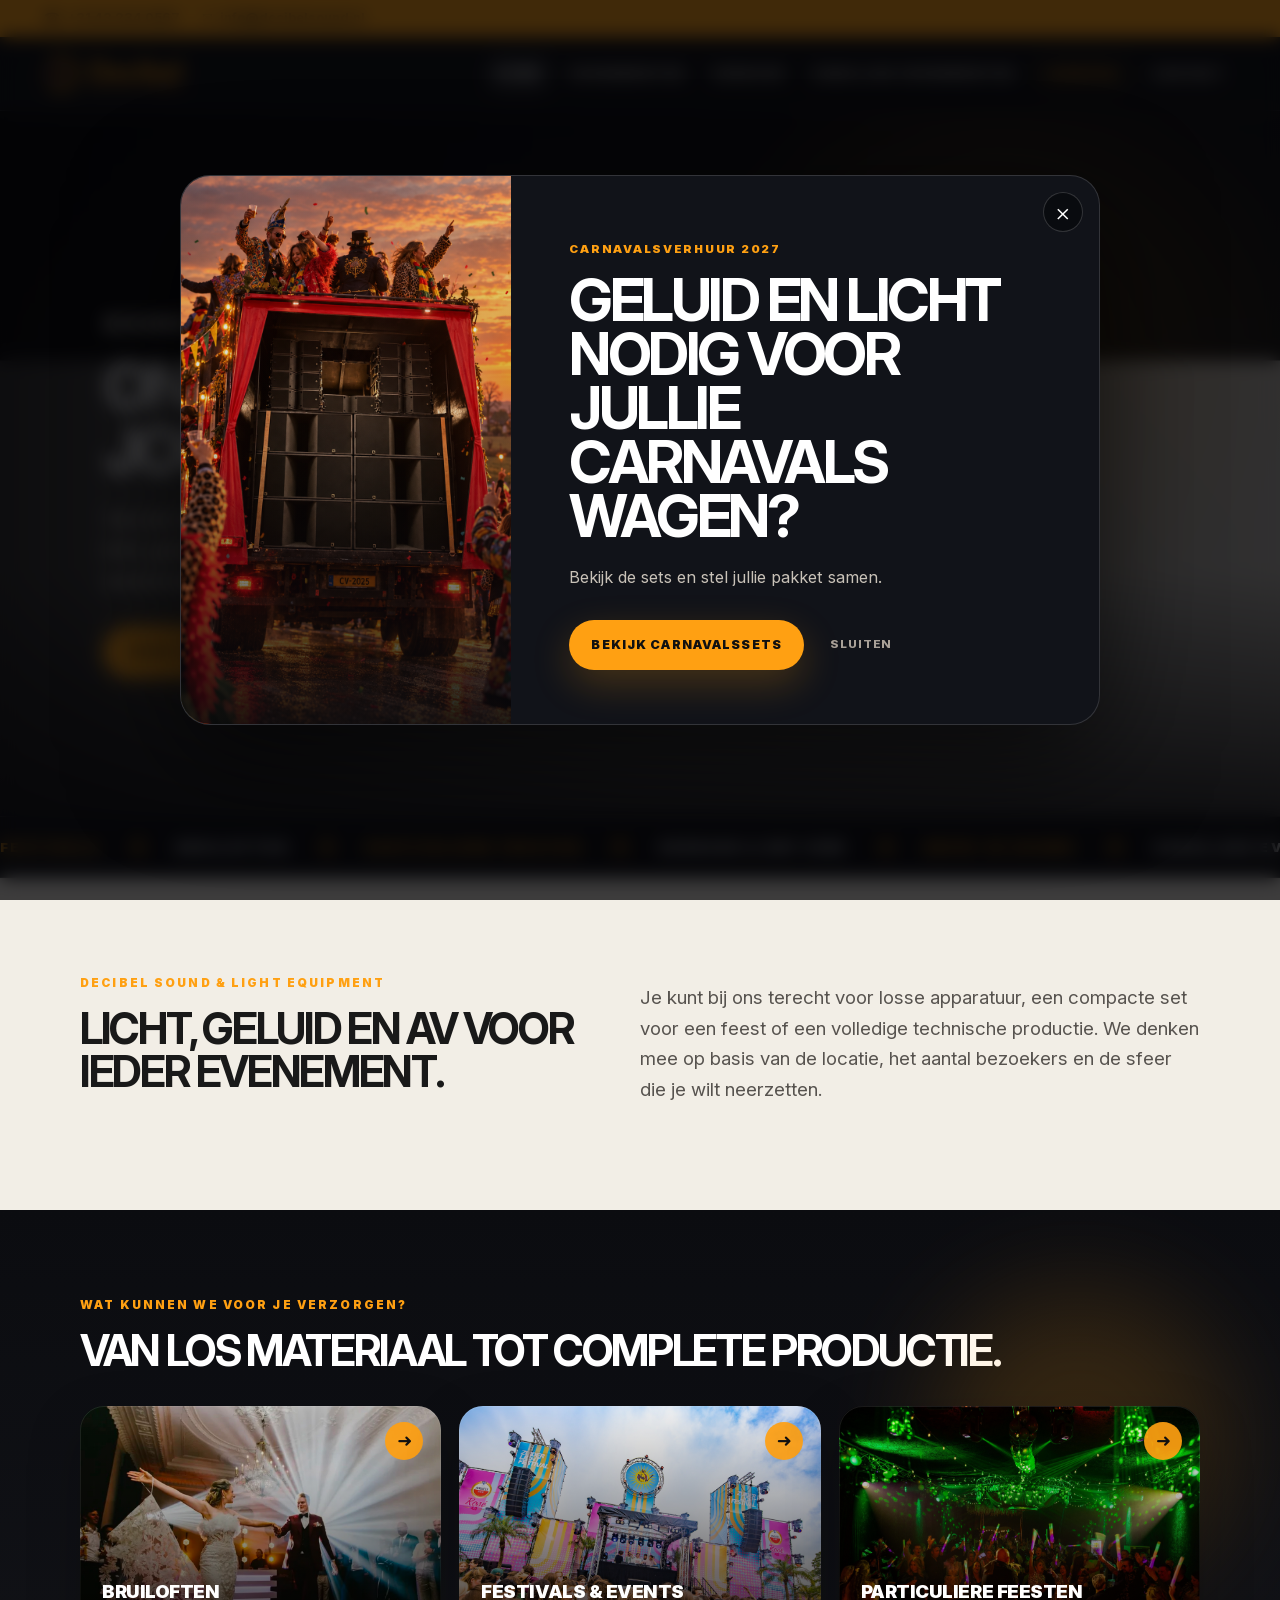
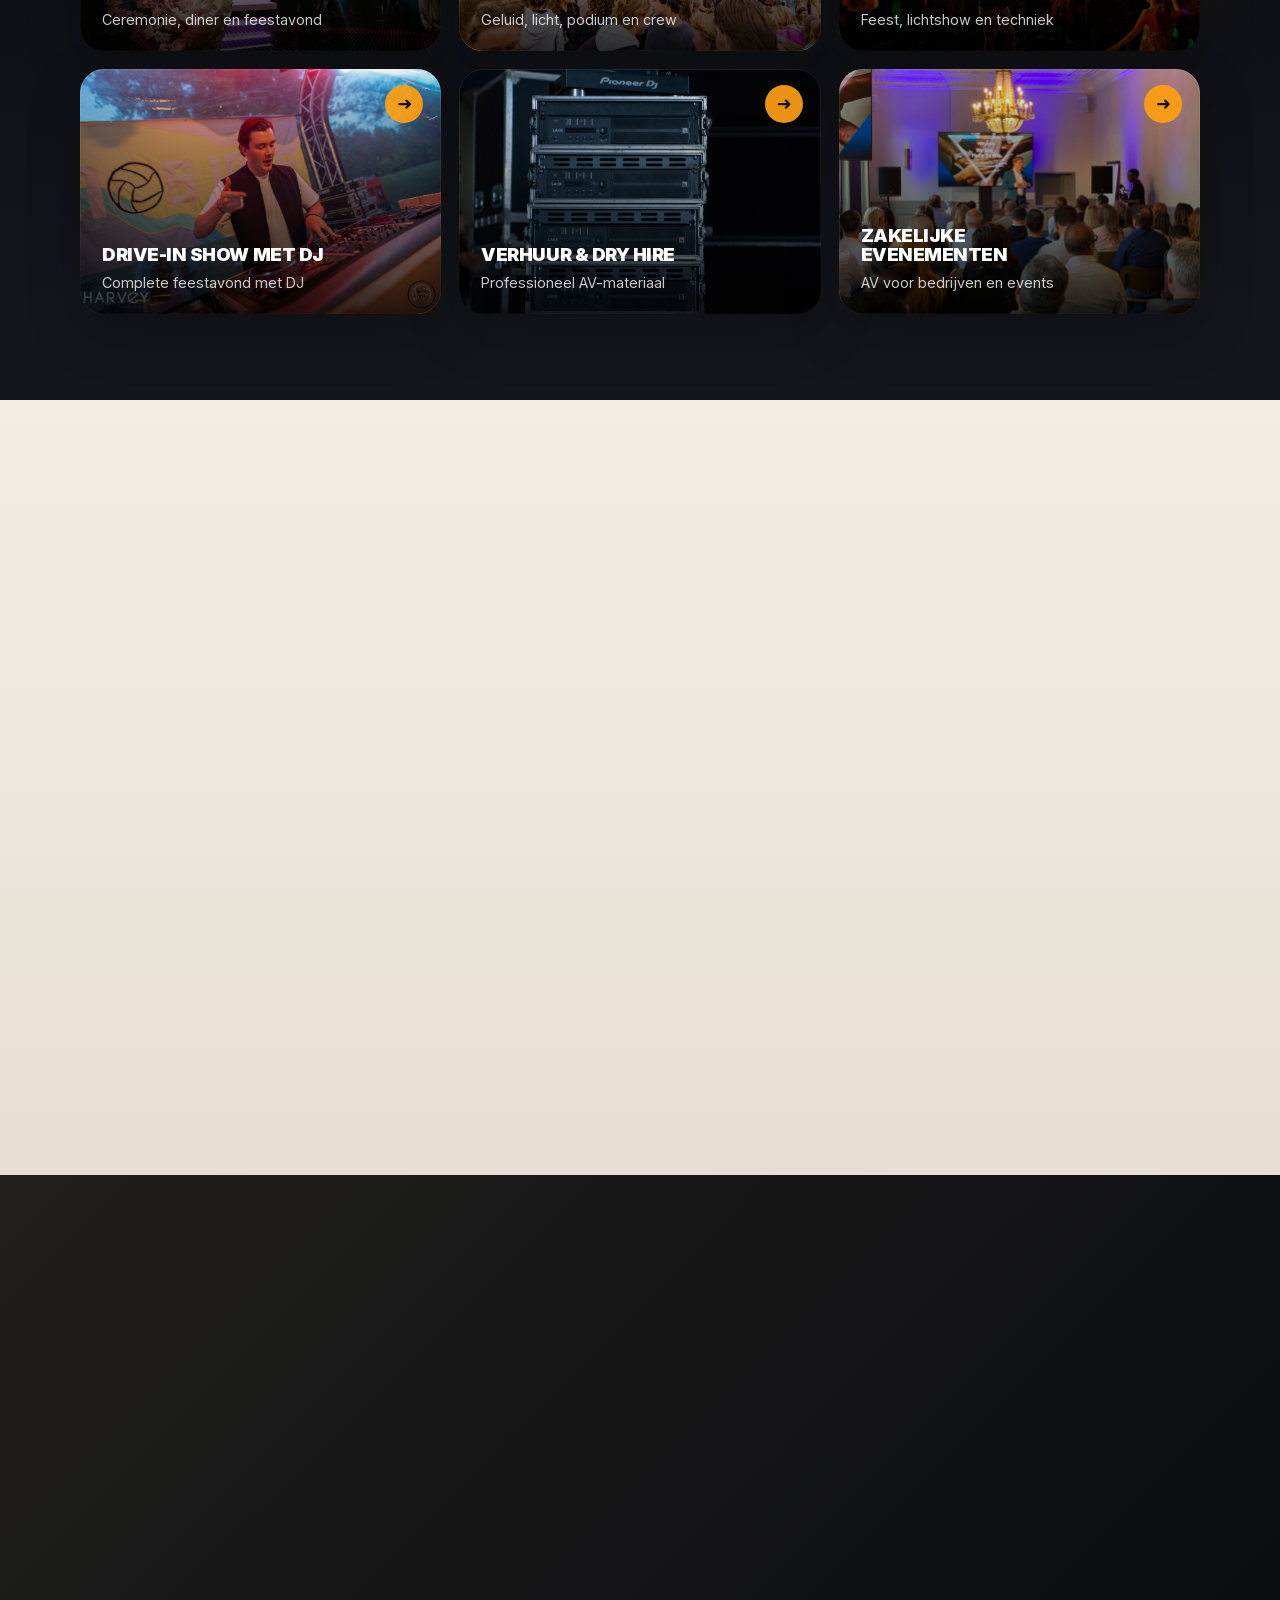
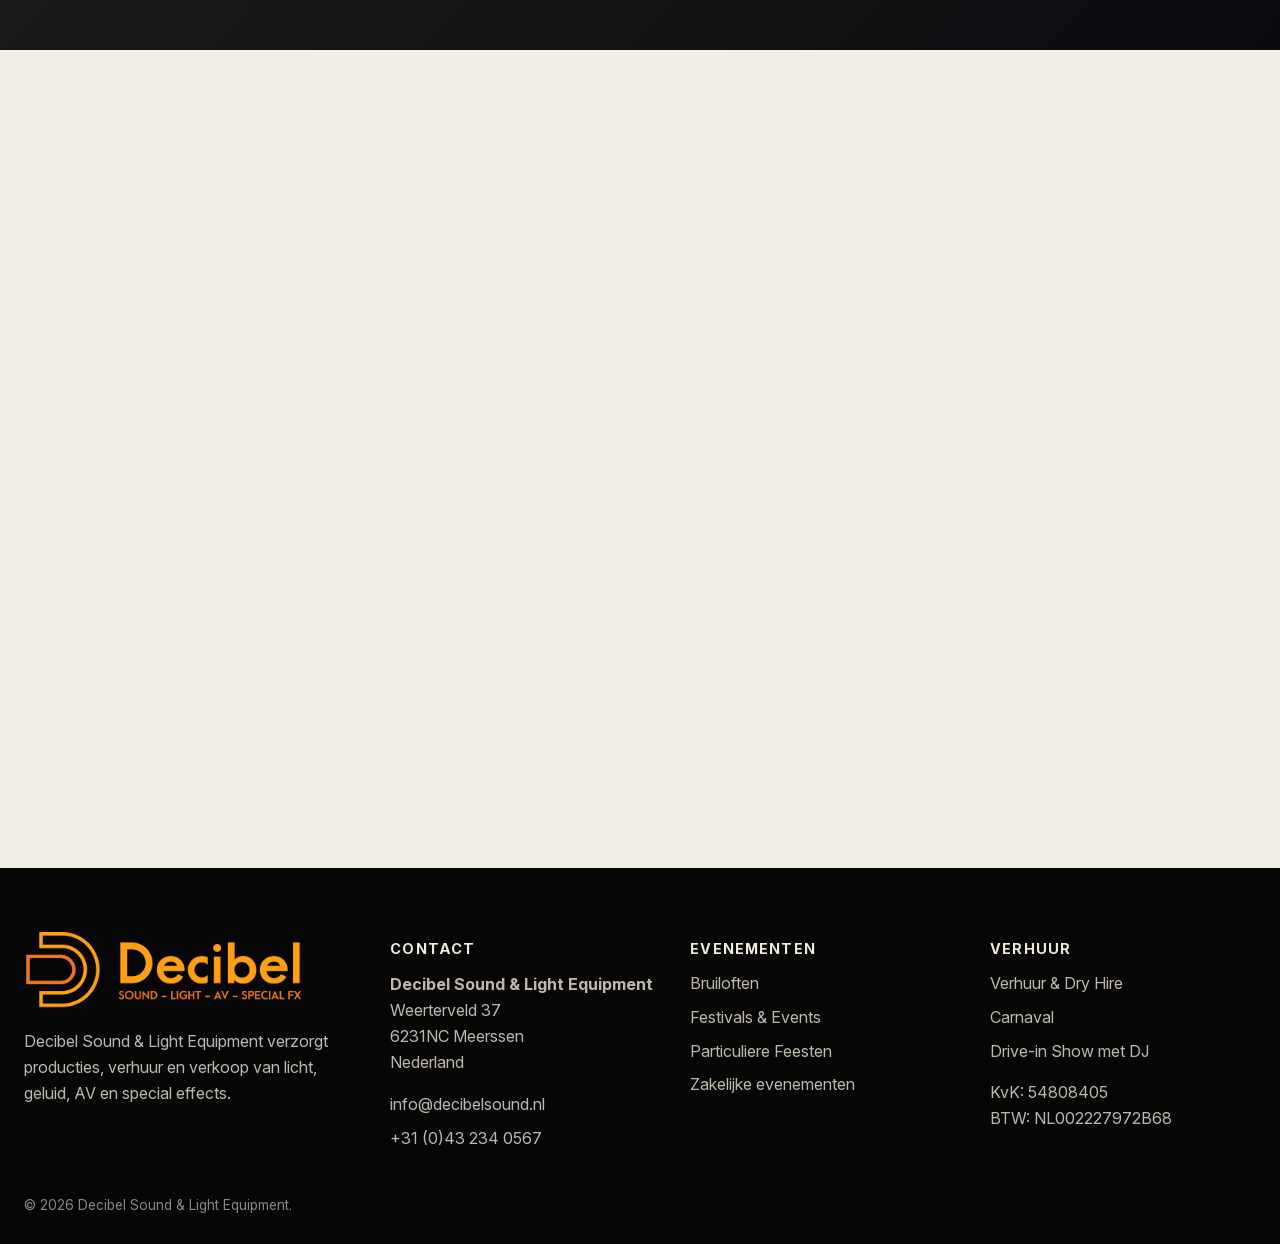
==== commit d8d0c40f: "seo 1" ====
--- a/index.html
+++ b/index.html
@@ -1,12 +1,67 @@
-<!doctype html><html lang="nl"><head><meta charset="utf-8"><meta name="viewport" content="width=device-width, initial-scale=1"><title>Decibel Sound & Light Equipment | Licht, geluid & events</title><meta name="description" content="Licht, geluid, AV, verhuur en special effects voor festivals, bruiloften en evenementen in Limburg."><link rel="icon" href="favicon.ico" sizes="any"><link rel="icon" type="image/png" sizes="32x32" href="favicon-32x32.png"><link rel="apple-touch-icon" sizes="180x180" href="apple-touch-icon.png"><link rel="stylesheet" href="style.css"></head><body><div class="topbar"><div><a href="tel:+31432340567" aria-label="Bel Decibel"><span aria-hidden="true">☎</span><span>+31 43 234 0567</span></a><a href="mailto:info@decibelsound.nl" aria-label="Mail Decibel"><span aria-hidden="true">✉</span><span>info@decibelsound.nl</span></a></div></div><header class="nav"><div class="nav-inner"><a class="brand" href="index.html"><img src="assets/decibel-logo.png" alt="Decibel Sound & Light Equipment"></a><button class="mobile-toggle" aria-label="Menu">Menu</button><nav class="menu"><a class="active" href="index.html">Home</a><div class="drop"><button class="dropbtn">Evenementen</button><div class="dropdown"><a href="bruiloften.html">Bruiloften</a><a href="festivals-events.html">Festivals & Events</a><a href="particuliere-feesten.html">Particuliere Feesten</a><a href="drive-in-show-met-dj.html">Drive-in Show met DJ</a></div></div><a class="" href="verhuur.html">Verhuur</a><a href="https://decibelcorporate.nl/">Zakelijke evenementen</a><a class="catalog-link" href="carnaval.html">Carnaval</a><a class="" href="contact.html">Contact</a></nav></div></header><main><section class="hero" style="--hero:url('https://static.wixstatic.com/media/d2bfa4_7c4964d571e242ed88d4030052ed0861~mv2.jpg/v1/fill/w_1600,h_1000,al_c,q_85/d2bfa4_7c4964d571e242ed88d4030052ed0861~mv2.jpg')"><div class="hero-inner reveal"><p class="eyebrow">Sound · Light · AV · Special FX</p><h1>Onze passie,<br>jouw event</h1><p>Van een tuinfeest of bruiloft tot een festival of bedrijfsevenement. Decibel verzorgt licht, geluid, video, special effects, verhuur en technische ondersteuning voor evenementen van elke omvang.</p><div class="cta-row"><a class="btn glow" href="contact.html#contactformulier">Neem contact op</a><a class="btn ghost" href="carnaval.html">Carnaval</a></div></div></section>
+<!doctype html><html lang="nl"><head><meta charset="utf-8"><meta name="viewport" content="width=device-width, initial-scale=1"><title>Decibel Sound & Light Equipment | Verhuur & events</title><meta name="description" content="Decibel verzorgt licht, geluid, AV, verhuur en special effects voor festivals, bruiloften, feesten en evenementen in Limburg, Noord-Brabant en België.">
+<link rel="canonical" href="https://decibelsound.nl/">
+<meta name="robots" content="index,follow,max-image-preview:large">
+<meta property="og:locale" content="nl_NL">
+<meta property="og:type" content="website">
+<meta property="og:site_name" content="Decibel Sound & Light Equipment">
+<meta property="og:title" content="Decibel Sound & Light Equipment | Verhuur & events">
+<meta property="og:description" content="Decibel verzorgt licht, geluid, AV, verhuur en special effects voor festivals, bruiloften, feesten en evenementen in Limburg, Noord-Brabant en België.">
+<meta property="og:url" content="https://decibelsound.nl/">
+<meta property="og:image" content="https://decibelsound.nl/assets/card-festivals.jpg">
+<meta property="og:image:alt" content="Professionele licht- en geluidstechniek van Decibel">
+<meta name="twitter:card" content="summary_large_image">
+<meta name="twitter:title" content="Decibel Sound & Light Equipment | Verhuur & events">
+<meta name="twitter:description" content="Decibel verzorgt licht, geluid, AV, verhuur en special effects voor festivals, bruiloften, feesten en evenementen in Limburg, Noord-Brabant en België.">
+<meta name="twitter:image" content="https://decibelsound.nl/assets/card-festivals.jpg"><link rel="icon" href="favicon.ico" sizes="any"><link rel="icon" type="image/png" sizes="32x32" href="favicon-32x32.png"><link rel="apple-touch-icon" sizes="180x180" href="apple-touch-icon.png"><link rel="stylesheet" href="style.css"><script type="application/ld+json">
+{
+  "@context": "https://schema.org",
+  "@type": "LocalBusiness",
+  "@id": "https://decibelsound.nl/#business",
+  "name": "Decibel Sound & Light Equipment",
+  "url": "https://decibelsound.nl/",
+  "logo": "https://decibelsound.nl/assets/decibel-logo.png",
+  "image": "https://decibelsound.nl/assets/card-festivals.jpg",
+  "telephone": "+31432340567",
+  "email": "info@decibelsound.nl",
+  "address": {
+    "@type": "PostalAddress",
+    "streetAddress": "Weerterveld 37",
+    "postalCode": "6231 NC",
+    "addressLocality": "Meerssen",
+    "addressCountry": "NL"
+  },
+  "areaServed": [
+    {
+      "@type": "AdministrativeArea",
+      "name": "Limburg"
+    },
+    {
+      "@type": "AdministrativeArea",
+      "name": "Noord-Brabant"
+    },
+    {
+      "@type": "Country",
+      "name": "België"
+    }
+  ],
+  "knowsAbout": [
+    "Lichttechniek",
+    "Geluidstechniek",
+    "AV-verhuur",
+    "Evenemententechniek",
+    "Special effects"
+  ]
+}
+</script>
+</head><body><div class="topbar"><div><a href="tel:+31432340567" aria-label="Bel Decibel"><span aria-hidden="true">☎</span><span>+31 43 234 0567</span></a><a href="mailto:info@decibelsound.nl" aria-label="Mail Decibel"><span aria-hidden="true">✉</span><span>info@decibelsound.nl</span></a></div></div><header class="nav"><div class="nav-inner"><a class="brand" href="/"><img src="assets/decibel-logo.png" alt="Decibel Sound & Light Equipment"></a><button class="mobile-toggle" aria-label="Menu">Menu</button><nav class="menu"><a class="active" href="/">Home</a><div class="drop"><button class="dropbtn">Evenementen</button><div class="dropdown"><a href="/bruiloften">Bruiloften</a><a href="/festivals-events">Festivals & Events</a><a href="/particuliere-feesten">Particuliere Feesten</a><a href="/drive-in-show-met-dj">Drive-in Show met DJ</a></div></div><a class="" href="/verhuur">Verhuur</a><a href="https://decibelcorporate.nl/">Zakelijke evenementen</a><a class="catalog-link" href="/carnaval">Carnaval</a><a class="" href="/contact">Contact</a></nav></div></header><main><section class="hero" style="--hero:url('https://static.wixstatic.com/media/d2bfa4_7c4964d571e242ed88d4030052ed0861~mv2.jpg/v1/fill/w_1600,h_1000,al_c,q_85/d2bfa4_7c4964d571e242ed88d4030052ed0861~mv2.jpg')"><div class="hero-inner reveal"><p class="eyebrow">Sound · Light · AV · Special FX</p><h1>Onze passie,<br>jouw event</h1><p>Van een tuinfeest of bruiloft tot een festival of bedrijfsevenement. Decibel verzorgt licht, geluid, video, special effects, verhuur en technische ondersteuning voor evenementen van elke omvang.</p><div class="cta-row"><a class="btn glow" href="/contact#contactformulier">Neem contact op</a><a class="btn ghost" href="/carnaval">Carnaval</a></div></div></section>
 <div class="ticker"><div class="ticker-track"><div class="ticker-group"><span>Festivals</span><span>Bruiloften</span><span>Particuliere feesten</span><span>Verhuur & Dry Hire</span><span>Drive-in shows</span><span>Zakelijke evenementen</span><span>Special FX</span><span>Festivals</span><span>Bruiloften</span><span>Particuliere feesten</span></div><div class="ticker-group" aria-hidden="true"><span>Festivals</span><span>Bruiloften</span><span>Particuliere feesten</span><span>Verhuur & Dry Hire</span><span>Drive-in shows</span><span>Zakelijke evenementen</span><span>Special FX</span><span>Festivals</span><span>Bruiloften</span><span>Particuliere feesten</span></div></div></div>
 <section class="section intro-section"><div class="wrap split reveal"><div><p class="kicker">Decibel Sound & Light Equipment</p><h2>Licht, geluid en AV voor ieder evenement.</h2></div><div><p class="lead">Je kunt bij ons terecht voor losse apparatuur, een compacte set voor een feest of een volledige technische productie. We denken mee op basis van de locatie, het aantal bezoekers en de sfeer die je wilt neerzetten.</p></div></div></section>
 <section class="section dark-panel"><div class="ambient-orb orb-a"></div><div class="wrap"><p class="kicker reveal">Wat kunnen we voor je verzorgen?</p><h2 class="reveal">Van los materiaal tot complete productie.</h2><div class="image-card-grid">
-<a class="image-nav-card reveal" href="bruiloften.html" style="--img:url('assets/card-bruiloften.jpeg')"><span>Bruiloften</span><small>Ceremonie, diner en feestavond</small></a>
-<a class="image-nav-card reveal" href="festivals-events.html" style="--img:url('assets/card-festivals.jpg')"><span>Festivals & Events</span><small>Geluid, licht, podium en crew</small></a>
-<a class="image-nav-card reveal" href="particuliere-feesten.html" style="--img:url('assets/card-particulier.jpg')"><span>Particuliere feesten</span><small>Feest, lichtshow en techniek</small></a>
-<a class="image-nav-card reveal" href="drive-in-show-met-dj.html" style="--img:url('assets/card-drivein.jpeg')"><span>Drive-in show met DJ</span><small>Complete feestavond met DJ</small></a>
-<a class="image-nav-card reveal" href="verhuur.html" style="--img:url('assets/card-verhuur.jpg')"><span>Verhuur & Dry Hire</span><small>Professioneel AV-materiaal</small></a>
+<a class="image-nav-card reveal" href="/bruiloften" style="--img:url('assets/card-bruiloften.jpeg')"><span>Bruiloften</span><small>Ceremonie, diner en feestavond</small></a>
+<a class="image-nav-card reveal" href="/festivals-events" style="--img:url('assets/card-festivals.jpg')"><span>Festivals & Events</span><small>Geluid, licht, podium en crew</small></a>
+<a class="image-nav-card reveal" href="/particuliere-feesten" style="--img:url('assets/card-particulier.jpg')"><span>Particuliere feesten</span><small>Feest, lichtshow en techniek</small></a>
+<a class="image-nav-card reveal" href="/drive-in-show-met-dj" style="--img:url('assets/card-drivein.jpeg')"><span>Drive-in show met DJ</span><small>Complete feestavond met DJ</small></a>
+<a class="image-nav-card reveal" href="/verhuur" style="--img:url('assets/card-verhuur.jpg')"><span>Verhuur & Dry Hire</span><small>Professioneel AV-materiaal</small></a>
 <a class="image-nav-card reveal" href="https://decibelcorporate.nl/" style="--img:url('assets/card-corporate.jpeg')"><span>Zakelijke evenementen</span><small>AV voor bedrijven en events</small></a>
 </div></div></section>
 <section class="section brand-section"><div class="wrap reveal"><p class="kicker">Professionele apparatuur</p><h2>Professioneel materiaal van vertrouwde merken.</h2><p class="brand-intro">We werken met apparatuur van merken die zich dagelijks bewijzen in verhuur, liveproducties en evenementen. Betrouwbaar materiaal, netjes onderhouden en afgestemd op de toepassing.</p><div class="logo-cloud">
@@ -27,6 +82,6 @@
 <div class="brand-logo"><img src="assets/logo-verity-clean.png" alt="Verity Audio"></div>
 <div class="brand-logo"><img src="assets/logo-dpa-clean.png" alt="DPA Microphones"></div>
 </div></div></section>
-<section class="section catalogue-band" id="catalogus"><div class="wrap catalogue-card reveal"><div><p class="kicker">Carnaval 2027</p><h2>Techniek voor jullie carnavalswagen.</h2><p>Bekijk complete sets met geluid, licht, DJ-apparatuur en special effects voor carnavalswagens. Stel jullie selectie samen en verstuur direct een reserveringsaanvraag.</p></div><a class="btn glow" href="carnaval.html">Bekijk carnavalssets</a></div></section>
+<section class="section catalogue-band" id="catalogus"><div class="wrap catalogue-card reveal"><div><p class="kicker">Carnaval 2027</p><h2>Techniek voor jullie carnavalswagen.</h2><p>Bekijk complete sets met geluid, licht, DJ-apparatuur en special effects voor carnavalswagens. Stel jullie selectie samen en verstuur direct een reserveringsaanvraag.</p></div><a class="btn glow" href="/carnaval">Bekijk carnavalssets</a></div></section>
 <section class="section faq-home-section"><div class="wrap"><p class="kicker reveal">Veelgestelde vragen</p><h2 class="reveal">Snel duidelijk.</h2><div class="faq reveal"><details><summary>Leveren jullie alleen materiaal of ook complete producties?</summary><p>Allebei. Je kunt losse apparatuur huren, maar we verzorgen ook complete producties inclusief transport, opbouw, afbouw en technici.</p></details><details><summary>Doen jullie ook zakelijke evenementen?</summary><p>Ja. Voor congressen, bedrijfsevents, presentaties en beurzen verwijzen we via de navigatie direct door naar Decibel Corporate.</p></details><details><summary>Kan ik ook een offerte krijgen voor een kleiner feest?</summary><p>Ja. Van kleine privéfeesten tot grotere festivals: we denken mee op basis van locatie, aantal gasten, sfeer en budget.</p></details></div></div></section>
-<section class="section cta-dark"><div class="wrap cta-inner reveal"><div><h2>Binnenkort een event?</h2><p>Neem vrijblijvend contact op, dan bespreken we samen uw ideeën.</p></div><a class="btn glow" href="contact.html#contactformulier">Offerte aanvragen</a></div></section></main><footer class="footer"><div class="footer-grid"><div><img src="assets/decibel-logo.png" alt="Decibel" class="footer-logo"><p>Decibel Sound & Light Equipment verzorgt producties, verhuur en verkoop van licht, geluid, AV en special effects.</p></div><div><h3>Contact</h3><p><strong>Decibel Sound & Light Equipment</strong><br>Weerterveld 37<br>6231NC Meerssen<br>Nederland</p><a href="mailto:info@decibelsound.nl">info@decibelsound.nl</a><a href="tel:+31432340567">+31 (0)43 234 0567</a></div><div><h3>Evenementen</h3><a href="bruiloften.html">Bruiloften</a><a href="festivals-events.html">Festivals & Events</a><a href="particuliere-feesten.html">Particuliere Feesten</a><a href="https://decibelcorporate.nl/">Zakelijke evenementen</a></div><div><h3>Verhuur</h3><a href="verhuur.html">Verhuur & Dry Hire</a><a href="carnaval.html">Carnaval</a><a href="drive-in-show-met-dj.html">Drive-in Show met DJ</a><p>KvK: 54808405<br>BTW: NL002227972B68</p></div></div><div class="footer-bottom">© 2026 Decibel Sound & Light Equipment.</div></footer><script src="script.js"></script></body></html>
+<section class="section cta-dark"><div class="wrap cta-inner reveal"><div><h2>Binnenkort een event?</h2><p>Neem vrijblijvend contact op, dan bespreken we samen uw ideeën.</p></div><a class="btn glow" href="/contact#contactformulier">Offerte aanvragen</a></div></section></main><footer class="footer"><div class="footer-grid"><div><img src="assets/decibel-logo.png" alt="Decibel" class="footer-logo"><p>Decibel Sound & Light Equipment verzorgt producties, verhuur en verkoop van licht, geluid, AV en special effects.</p></div><div><h3>Contact</h3><p><strong>Decibel Sound & Light Equipment</strong><br>Weerterveld 37<br>6231NC Meerssen<br>Nederland</p><a href="mailto:info@decibelsound.nl">info@decibelsound.nl</a><a href="tel:+31432340567">+31 (0)43 234 0567</a></div><div><h3>Evenementen</h3><a href="/bruiloften">Bruiloften</a><a href="/festivals-events">Festivals & Events</a><a href="/particuliere-feesten">Particuliere Feesten</a><a href="https://decibelcorporate.nl/">Zakelijke evenementen</a></div><div><h3>Verhuur</h3><a href="/verhuur">Verhuur & Dry Hire</a><a href="/carnaval">Carnaval</a><a href="/drive-in-show-met-dj">Drive-in Show met DJ</a><p>KvK: 54808405<br>BTW: NL002227972B68</p></div></div><div class="footer-bottom">© 2026 Decibel Sound & Light Equipment.</div></footer><script src="script.js"></script></body></html>
--- a/style.css
+++ b/style.css
@@ -822,3 +822,7 @@
 @keyframes carnavalSpark{0%,100%{transform:scale(.72);opacity:.52}50%{transform:scale(1.12);opacity:1}}
 @media(max-width:760px){.carnaval-promo{padding:15px}.carnaval-promo__card{grid-template-columns:1fr;width:100%;max-width:100%;border-radius:24px}.carnaval-promo__visual{min-height:155px}.carnaval-promo__visual strong{left:22px;bottom:18px;font-size:2.75rem}.carnaval-promo__content{min-width:0;padding:34px 24px 30px}.carnaval-promo__content h2{font-size:clamp(2rem,10vw,3rem);overflow-wrap:anywhere}.carnaval-promo__content>p:not(.carnaval-promo__eyebrow){font-size:.94rem}.carnaval-promo__actions{align-items:stretch;flex-direction:column;gap:14px;width:100%}.carnaval-promo__actions .btn{width:100%;padding-inline:14px;white-space:normal;text-align:center}.carnaval-promo__actions>button{padding:8px}.carnaval-promo__close{right:12px;top:12px}}
 @media(prefers-reduced-motion:reduce){.carnaval-promo,.carnaval-promo__card{transition:none}.carnaval-promo__visual span{animation:none}}
+
+/* Keep iOS/WebKit from applying its default blue text color to buttons. */
+button{color:inherit;-webkit-text-fill-color:currentColor}
+.mobile-toggle{color:#111;-webkit-text-fill-color:#111}
